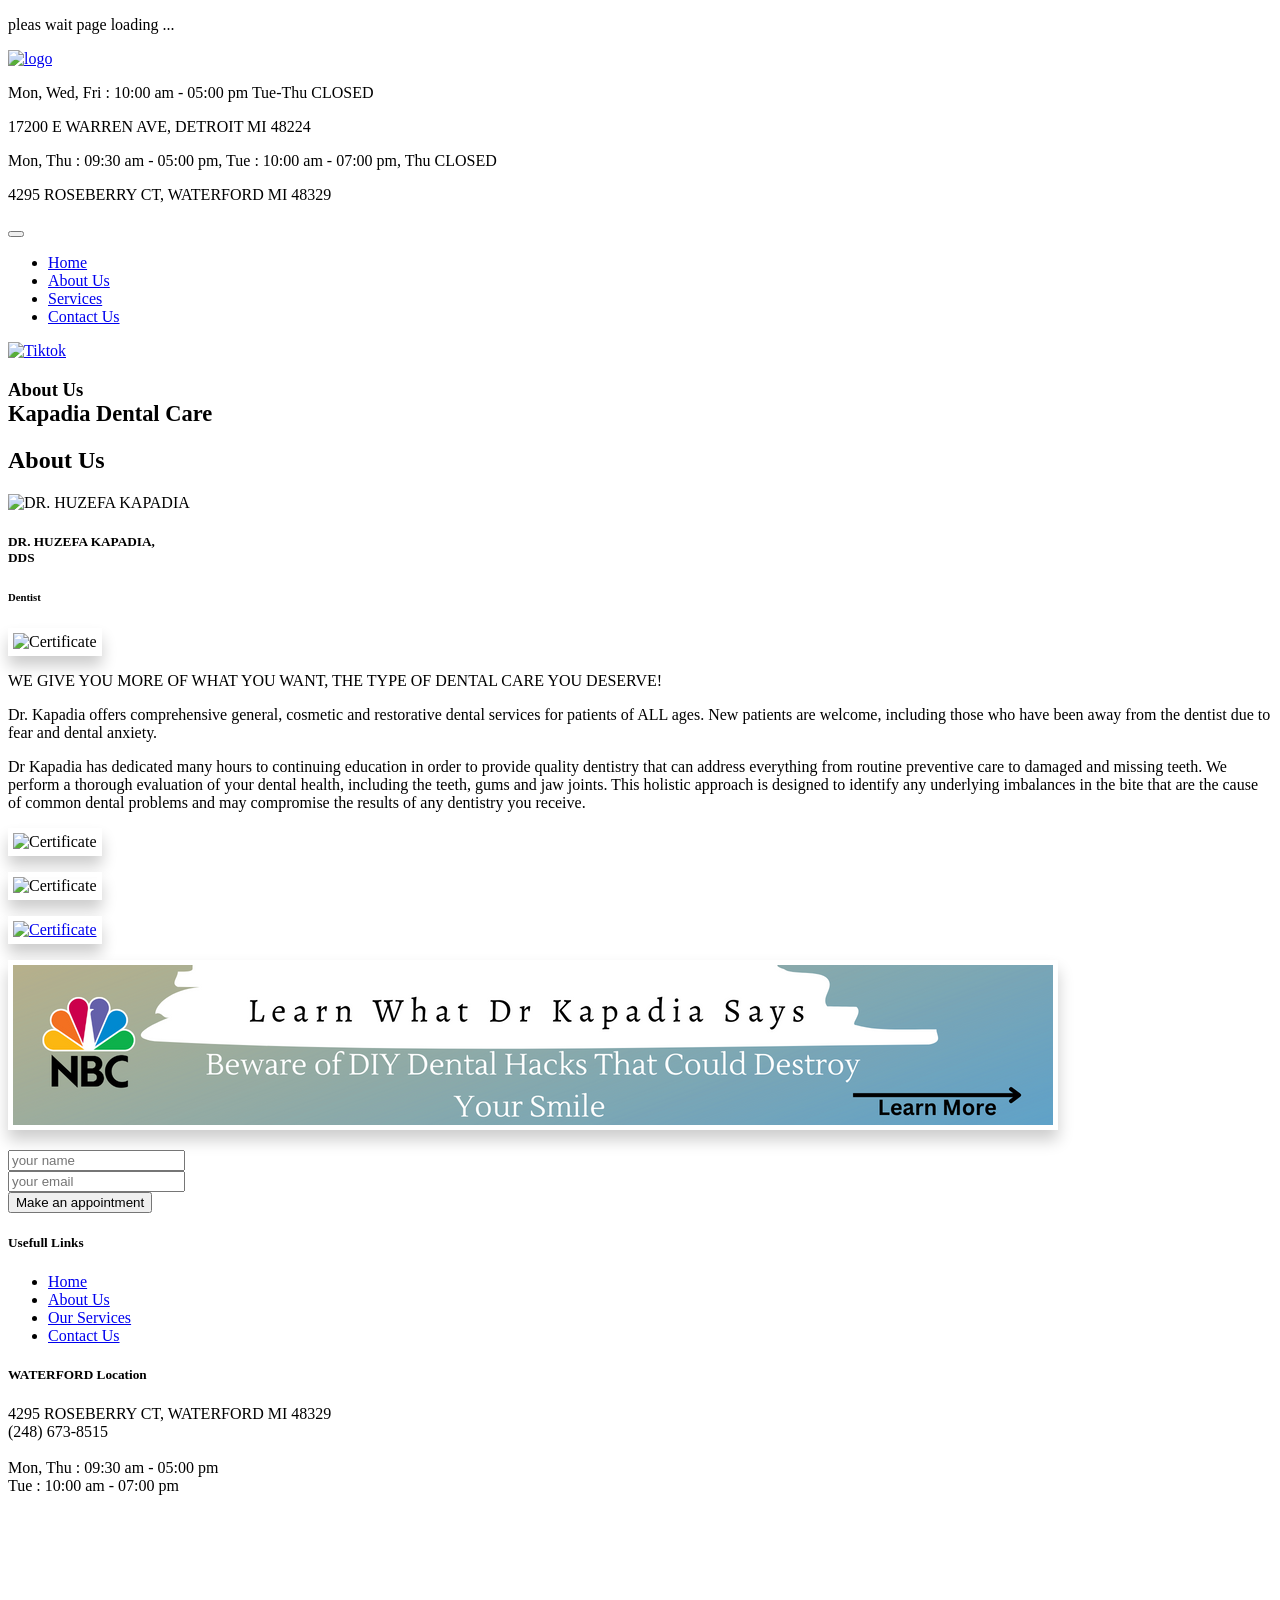
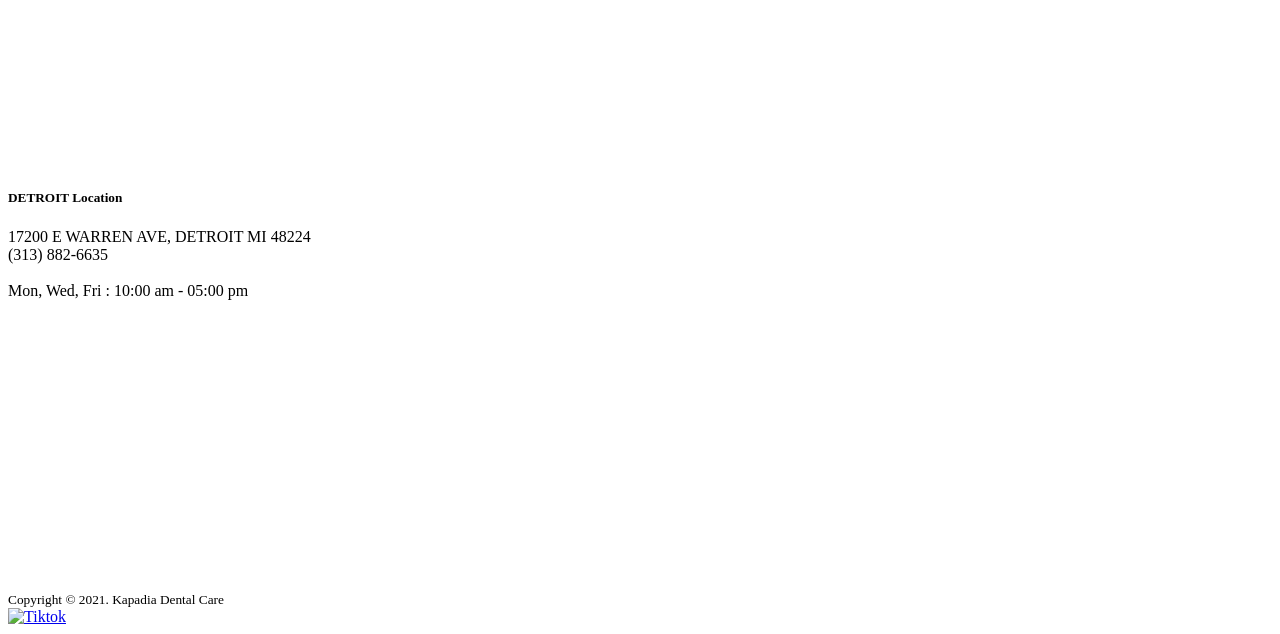
==== about.html @ 890d876e "added DIU logo" ====
﻿<!doctype html>
<html class="no-js " lang="en">
<head>
    <meta charset="UTF-8">
    <meta name="viewport" content="width=device-width, initial-scale=1.0">
    <meta http-equiv="X-UA-Compatible" content="ie=edge">
    <title>Kapadia Dental Care :: About</title>
    <link rel="icon" href="favicon.ico">
    <!-- start linking -->
    <link rel="stylesheet" href="assets/plugins/bootstrap/css/bootstrap.min.css">
    <link rel="stylesheet" href="assets/plugins/aos/aos.min.css">
    <link rel="stylesheet" href="assets/plugins/jvectormap/jquery-jvectormap-2.0.3.min.css"/>
    <link rel="stylesheet" href="assets/css/main.css">
</head>
<body>
<div class="wrapper">
    <!-- start loading -->
    <div id="loading">
        <p>pleas wait page loading ...</p>
    </div>
    <div class="main_header">
		<header id="header">
            <div class="container">
                <div class="head">
                    <div class="row">
                        <div class="col-lg-5 col-sm-5">
                            <div class="left">
                                <a href="index.html" class="navbar-brand"><img src="assets/images/logo.png" alt="logo"></a>
                            </div>
                        </div>
                        <div class="col-lg-7 col-sm-7">
                            <div class="text-right d-none d-md-block">
                                <p class="col-white m-b-0 p-t-5"><i class="zmdi zmdi-time"></i> Mon, Wed, Fri : 10:00 am - 05:00 pm
                                    Tue-Thu CLOSED </p>
                                <p class="col-white m-b-0"><i class="zmdi zmdi-pin"></i> 17200 E WARREN AVE,
DETROIT MI 48224</p>
                            </div>
							<div class="text-right d-none d-md-block">
                                <p class="col-white m-b-0 p-t-5"><i class="zmdi zmdi-time"></i> Mon, Thu : 09:30 am - 05:00 pm, Tue : 10:00 am - 07:00 pm, Thu CLOSED </p>
                                <p class="col-white m-b-0"><i class="zmdi zmdi-pin"></i> 4295 ROSEBERRY CT, WATERFORD MI 48329</p>
                            </div>
                        </div>
                    </div>
                </div>
            </div>
        </header>
        <div id="navbar" data-aos="fade-down">
            <div class="container">
                <nav class="navbar navbar-expand-lg navbar-light bg-light">
                    <button class="navbar-toggler navbar-toggler-right collapsed" type="button" data-toggle="collapse"
                            data-target="#navbarMenu" aria-expanded="false" aria-label="Toggle navigation"><span
                            class="navbar-toggler-icon"></span>
                    </button>
                    <div class="collapse navbar-collapse" id="navbarMenu">
                        <ul class="navbar-nav mr-auto">
                            <li class="nav-item"><a class="nav-link" href="index.html">Home</a></li>
							<li class="nav-item"><a class="nav-link" href="about.html">About Us</a></li>
							<li class="nav-item"><a class="nav-link" href="services.html">Services</a></li>
                            <li class="nav-item"><a class="nav-link" href="contact.html">Contact Us</a></li>
                        </ul>
                    </div>
					<div class="social float-md-right">
						<a href="https://www.facebook.com/Kapadia-Dental-Care-PLC-110330735696568"><i class="zmdi zmdi-facebook m-r-10"></i></a>
						<a href="https://www.instagram.com/dentite313/"><i class="zmdi zmdi-instagram m-r-10"></i></a><a href="https://www.tiktok.com/@dentite?lang=en&is_copy_url=1&is_from_webapp=v1"><img src="assets/images/tiktok-xxl.png" alt="Tiktok" style="width: 15px; vertical-align: baseline;"></a>
					</div>
                </nav>
            </div>
        </div>
    </div>
	
    <!-- start hero -->
    <section id="hero">
        <div class="inner-banner" style="background-image:url(assets/images/banner-about1.jpg)">
            <div class="container">
                <h3 class="title">About Us<br><big>Kapadia <strong>Dental Care</strong></big></h3>
            </div>
        </div>
    </section>

    <!-- Content Area -->
    <section class="main-section">

        <!-- About Us Section -->
        <div class="about-us-section">
            <div class="container">
                <div class="row">
                    <div class="section-title col-12" data-aos="fade-right">
                        <h2><span>About </span>Us</h2>
                    </div>
                </div>
                <div class="row justify-content-between">
                    <div class="col-md-4 col-sm-6">
                        <div class="box-img box-shadow p-3 text-center" data-aos="fade-up">
                            <img src="assets/images/doctorkapadia.jpg" alt="DR. HUZEFA KAPADIA">
                            <h5 class="pt-3">DR. HUZEFA KAPADIA,<br />DDS</h5>
                            <h6>Dentist</h6>
                            <span class="section-line" data-aos="fade-right"></span>
                            <span class="section-line" data-aos="fade-right"></span>
                            <p><img src="assets/images/Devin_Taylor_Visit.jpg" alt="Certificate" style="border: 5px solid #fff; box-shadow: 0px 10px 15px 0px rgba(0,0,0,0.2);"></p>
                        </div>
                    </div>
                    <div class="col-md-7 col-sm-6">
                        <div class="page-text">
                            <div class="section-top" data-aos="fade-up" data-aos-duration="4000">
                                <p>WE GIVE YOU MORE OF WHAT YOU WANT, THE TYPE OF DENTAL CARE YOU DESERVE!</p>
                            </div>
                            <p data-aos="fade-up" data-aos-duration="4000">Dr. Kapadia offers comprehensive general, cosmetic and restorative dental services for patients of ALL ages. New patients are welcome, including those who have been away from the dentist due to fear and dental anxiety.</p>
                            <p data-aos="fade-up" data-aos-duration="4000">Dr Kapadia has dedicated many hours to continuing education in order to provide quality dentistry that can address everything from routine preventive care to damaged and missing teeth. We perform a thorough evaluation of your dental health, including the teeth, gums and jaw joints. This holistic approach is designed to identify any underlying imbalances in the bite that are the cause of common dental problems and may compromise the results of any dentistry you receive.</p>
                            <p><img src="assets/images/Readers-Choice.jpg" alt="Certificate" style="border: 5px solid #fff; box-shadow: 0px 10px 15px 0px rgba(0,0,0,0.2);"></p>
                            <p><img src="assets/images/certificate.jpg" alt="Certificate" style="border: 5px solid #fff; box-shadow: 0px 10px 15px 0px rgba(0,0,0,0.2);"></p>
                        </div>
                    </div>
                </div>
                <p><a href="https://www.inputmag.com/culture/tiktok-dentists-tooth-care-dentistry-rubber-bands-aligners-advice-trends"><img src="assets/images/Meet_the_influencer_dentists.jpg" alt="Certificate" style="border: 5px solid #fff; box-shadow: 0px 10px 15px 0px rgba(0,0,0,0.2);"></a></p>
                <p><a href="https://www.nbcsandiego.com/news/investigations/nbc-7-responds/beware-of-diy-dental-hacks-that-could-destroy-your-smile/3152711/"><img src="assets/images/Logo_jpeg_huzaifa.jpg" alt="Certificate" style="border: 5px solid #fff; box-shadow: 0px 10px 15px 0px rgba(0,0,0,0.2);"></a></p>
            </div>
        </div>
        <!-- About Us Section -->

    </section>

    <!-- start footer -->
    <footer id="footer">
        <div class="container">
            <div class="row">
                <div class="col-lg-12">
                    <div class="form" data-aos="fade-up" data-aos-duration="3000">
                        <form class="contact-form" action="mailto:kapdental@gmail.com" method="post" enctype="text/plain">
                            <div class="row">

                                <div class="col-lg-4 col-md-4">
                                    <div class="form-group m-b-0">
                                        <input type="text" value="" placeholder="your name" class="form-control">
                                    </div>
                                </div>
                                <div class="col-lg-4 col-md-4">
                                    <div class="form-group m-b-0">
                                        <input type="text" value="" placeholder="your email" class="form-control">
                                    </div>
                                </div>
                                <div class="col-lg-4 col-md-4">
                                    <button class="btn btn-primary btn-round btn-block margin-0">Make an appointment</button>
                                </div>

                            </div>
                        </form>
                    </div>
                </div>
            </div>
            <div class="row" data-aos="fade-up">
				<div class="col-lg-2 col-md-6">
                    <div class="fcard links">
                        <h5 class="title">Usefull Links</h5>
                        <div class="row">
                            <div class="col-12">
                                <ul class="list-unstyled">
                                    <li><a href="index.html">Home</a></li>
									<li><a href="about.html">About Us</a></li>
                                    <li><a href="services.html">Our Services</a></li>
                                    <li><a href="contact.html">Contact Us</a></li>
                                </ul>
                            </div>
                        </div>
                    </div>
                </div>
                <div class="col-lg-5 col-md-12">
                    <div class="fcard links text-center">
                        <h5 class="title">WATERFORD Location</h5>
						<i class="zmdi zmdi-pin"></i> 4295 ROSEBERRY CT, WATERFORD MI 48329<br/>
						<i class="zmdi zmdi-phone"></i> (248) 673-8515<br/>
						<i class="zmdi zmdi-time"></i><br/>
						Mon, Thu : 09:30 am - 05:00 pm<br/>
						Tue : 10:00 am - 07:00 pm<br/><br/>						
                        <iframe src="https://www.google.com/maps/embed?pb=!1m18!1m12!1m3!1d2932.961265469211!2d-83.37537618465353!3d42.683362822615614!2m3!1f0!2f0!3f0!3m2!1i1024!2i768!4f13.1!3m3!1m2!1s0x882496318a66b269%3A0xff03553a5c8abf6a!2sKapadia%20Dental%20Care%20PLC!5e0!3m2!1sen!2sus!4v1626225879753!5m2!1sen!2sus" width="100%" height="250" style="border:0;" allowfullscreen="" loading="lazy"></iframe>					</div>
                </div>                
                <div class="col-lg-5 col-md-6">
                    <div class="fcard links text-center">
                        <h5 class="title">DETROIT Location</h5>
                        <i class="zmdi zmdi-pin"></i> 17200 E WARREN AVE, DETROIT MI 48224<br />
                        <i class="zmdi zmdi-phone"></i> (313) 882-6635<br />
                        <i class="zmdi zmdi-time"></i><br />
                        Mon, Wed, Fri : 10:00 am - 05:00 pm<br /><br />
                        <br />
                        <iframe src="https://www.google.com/maps/embed?pb=!1m14!1m8!1m3!1d23567.939896380864!2d-82.927614!3d42.406605!3m2!1i1024!2i768!4f13.1!3m3!1m2!1s0x8824d5e753643ddd%3A0xec7241596fb1062f!2sDetroit%20Sterling%20Dental!5e0!3m2!1sen!2sin!4v1624787523803!5m2!1sen!2sin" width="100%" height="250" style="border:0;" allowfullscreen="" loading="lazy"></iframe>
                    </div>
                </div>
            </div>
        </div>
        <div class="copyright">
            <div class="container">
                <div class="row">
                    <div class="col-lg-6 col-md-6">
                        <small>Copyright &copy; 2021. Kapadia Dental Care</small>
                    </div>
                    <div class="col-lg-2 col-md-2">
                        <div class="up"><a href="#header"><i class="zmdi zmdi-caret-up-circle"></i></a></div>
                    </div>
                    <div class="col-lg-4 col-md-4">
                        <div class="social float-md-right">
							<a href="https://www.facebook.com/Kapadia-Dental-Care-PLC-110330735696568"><i class="zmdi zmdi-facebook m-r-10"></i></a>
							<a href="https://www.instagram.com/dentite313/"><i class="zmdi zmdi-instagram m-r-10"></i></a><a href="https://www.tiktok.com/@dentite?lang=en&is_copy_url=1&is_from_webapp=v1"><img src="assets/images/tiktok-xxl.png" alt="Tiktok" style="width: 15px; vertical-align: baseline;"></a>
						</div>
                    </div>
                </div>
            </div>
        </div>
    </footer>
</div>
<!-- start screpting -->
<script src="assets/bundles/libscripts.bundle.js"></script>
<script src="assets/bundles/jvectormap.bundle.js"></script> <!-- JVectorMap Plugin Js -->
<script src="assets/js/app.js"></script><!-- my js -->
<script src="assets/js/countto.js"></script>
<script src="assets/js/jvectormap.js"></script>
<!-- Global site tag (gtag.js) - Google Analytics -->
<script async src="https://www.googletagmanager.com/gtag/js?id=UA-39578540-2"></script>
<script>
  window.dataLayer = window.dataLayer || [];
  function gtag(){dataLayer.push(arguments);}
  gtag('js', new Date());

  gtag('config', 'UA-39578540-2');
</script>
</body>
</html>
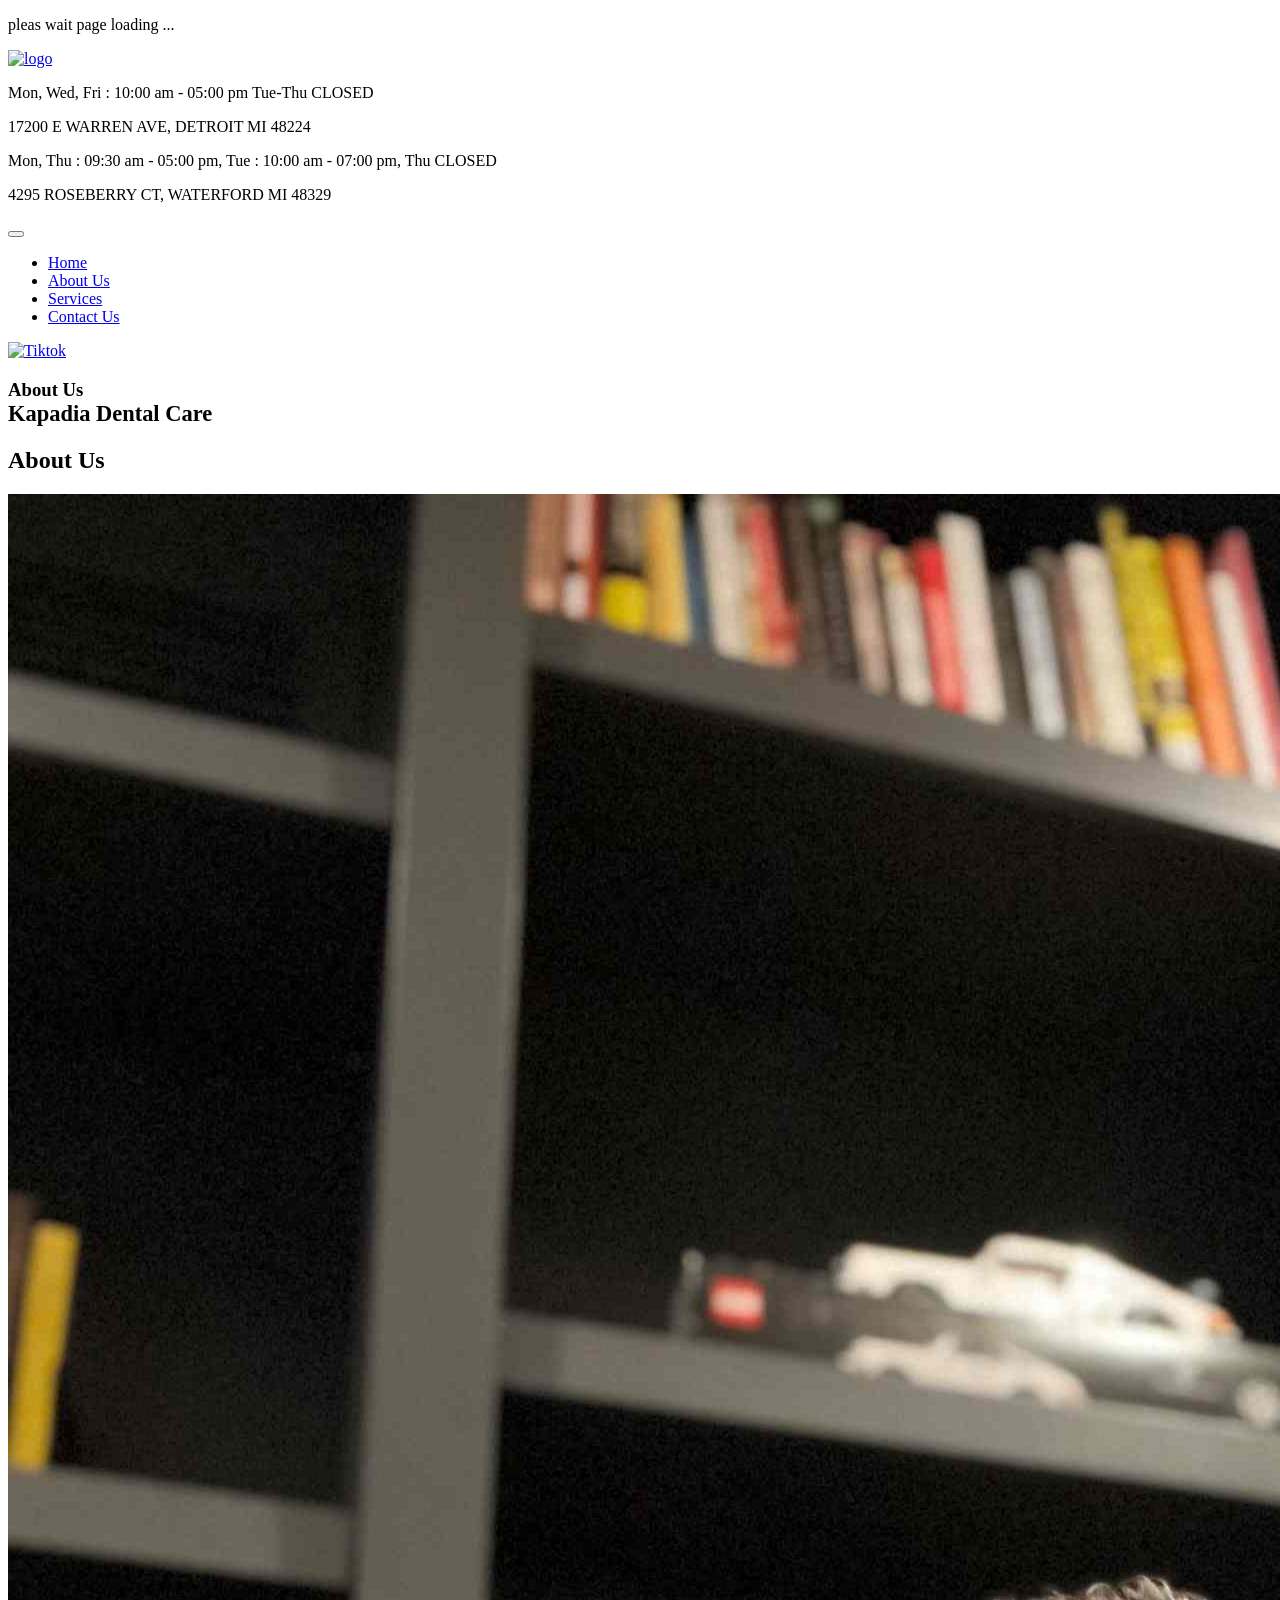
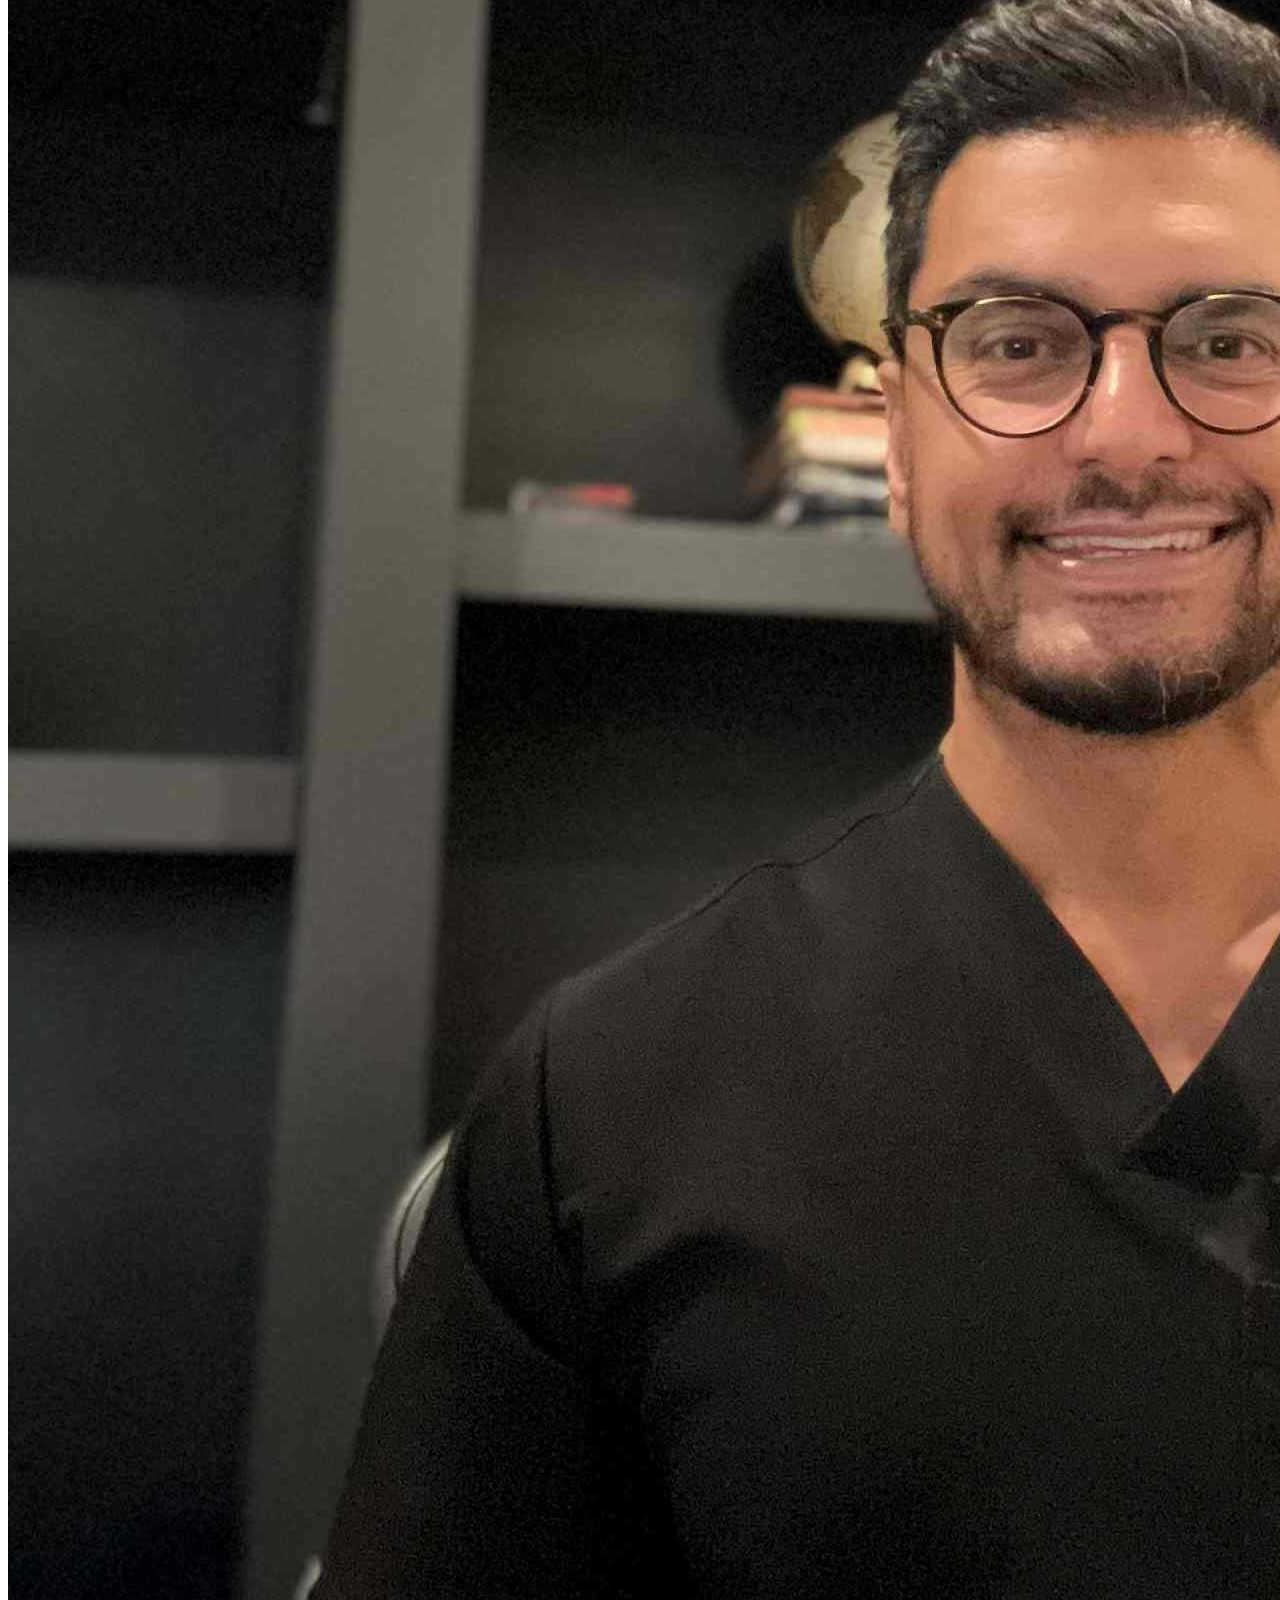
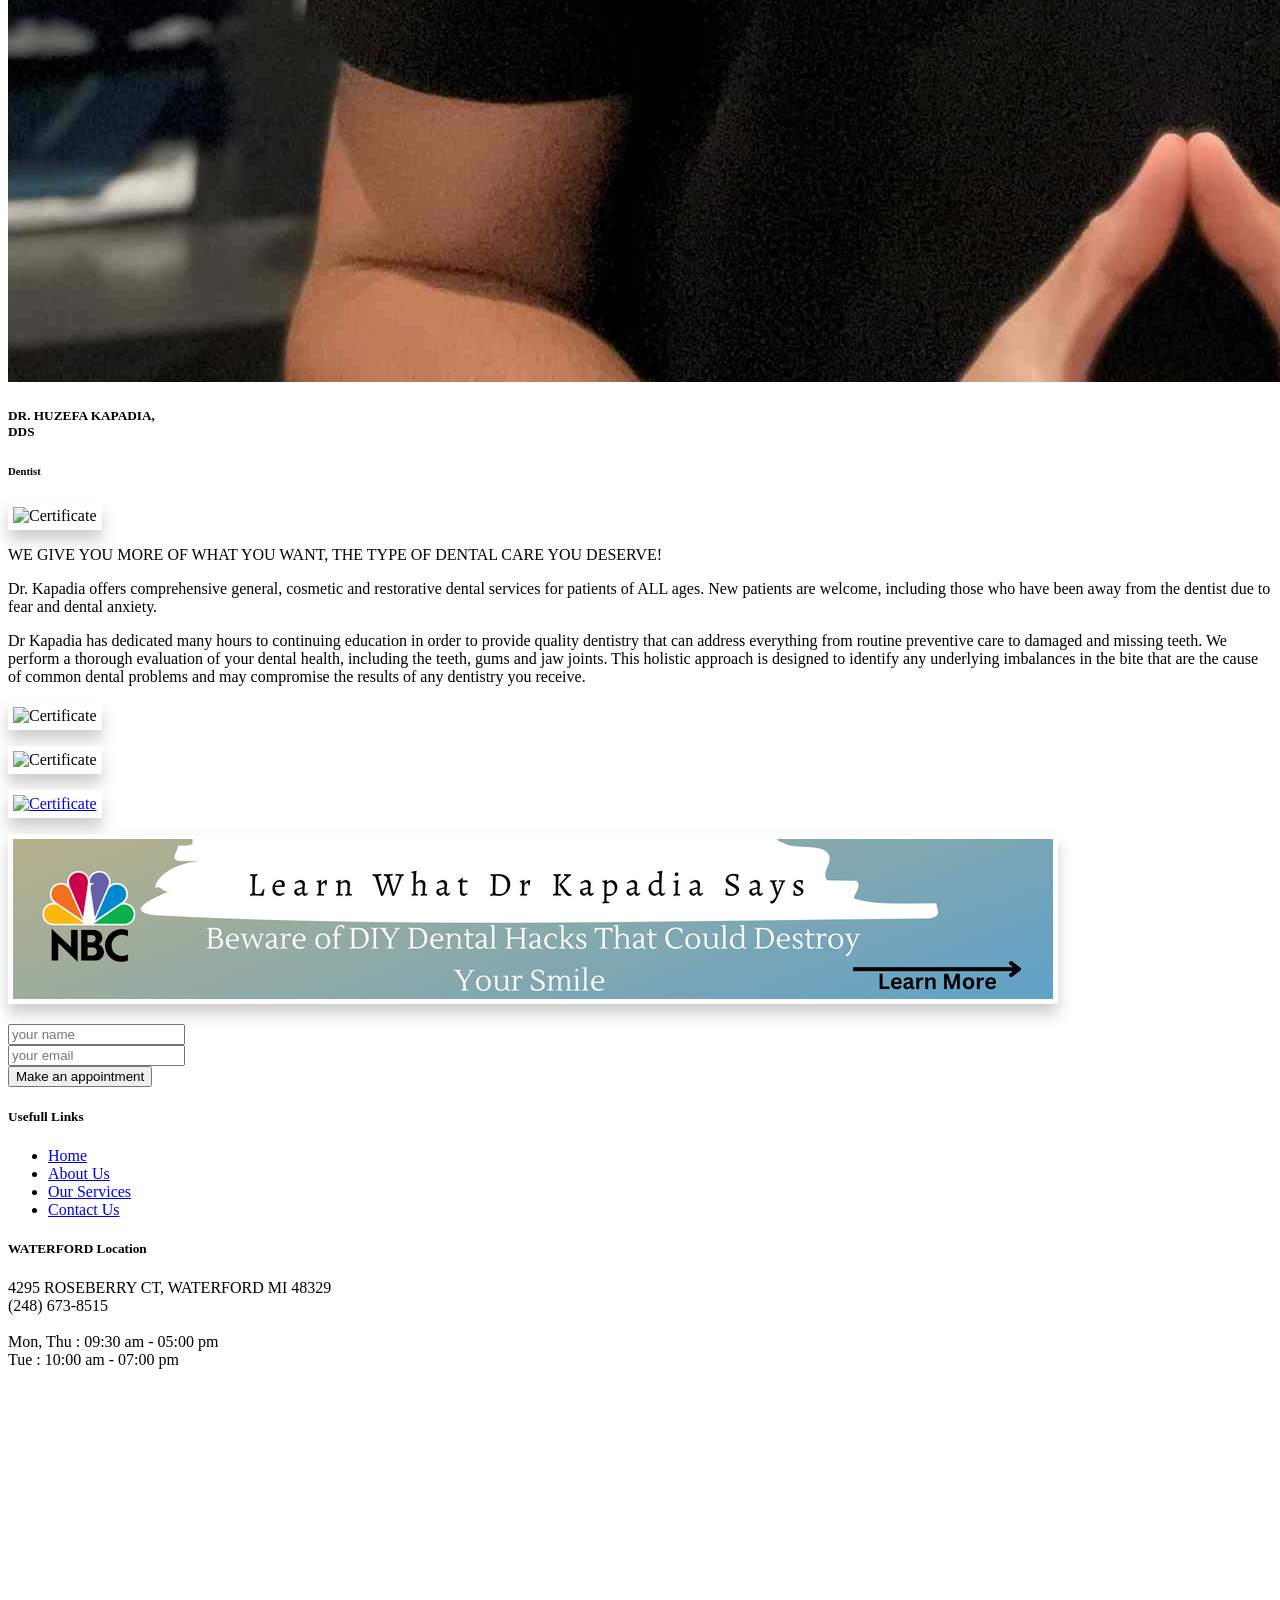
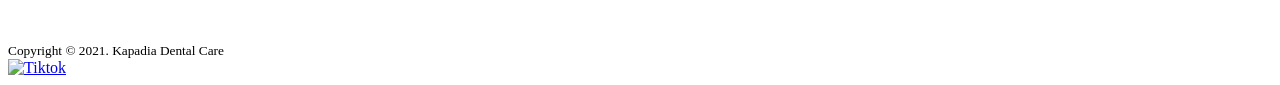
==== commit efab1ba5: "Remove Detroit location section from about.html" ====
--- a/about.html
+++ b/about.html
@@ -173,17 +173,6 @@
 						Tue : 10:00 am - 07:00 pm<br/><br/>						
                         <iframe src="https://www.google.com/maps/embed?pb=!1m18!1m12!1m3!1d2932.961265469211!2d-83.37537618465353!3d42.683362822615614!2m3!1f0!2f0!3f0!3m2!1i1024!2i768!4f13.1!3m3!1m2!1s0x882496318a66b269%3A0xff03553a5c8abf6a!2sKapadia%20Dental%20Care%20PLC!5e0!3m2!1sen!2sus!4v1626225879753!5m2!1sen!2sus" width="100%" height="250" style="border:0;" allowfullscreen="" loading="lazy"></iframe>					</div>
                 </div>                
-                <div class="col-lg-5 col-md-6">
-                    <div class="fcard links text-center">
-                        <h5 class="title">DETROIT Location</h5>
-                        <i class="zmdi zmdi-pin"></i> 17200 E WARREN AVE, DETROIT MI 48224<br />
-                        <i class="zmdi zmdi-phone"></i> (313) 882-6635<br />
-                        <i class="zmdi zmdi-time"></i><br />
-                        Mon, Wed, Fri : 10:00 am - 05:00 pm<br /><br />
-                        <br />
-                        <iframe src="https://www.google.com/maps/embed?pb=!1m14!1m8!1m3!1d23567.939896380864!2d-82.927614!3d42.406605!3m2!1i1024!2i768!4f13.1!3m3!1m2!1s0x8824d5e753643ddd%3A0xec7241596fb1062f!2sDetroit%20Sterling%20Dental!5e0!3m2!1sen!2sin!4v1624787523803!5m2!1sen!2sin" width="100%" height="250" style="border:0;" allowfullscreen="" loading="lazy"></iframe>
-                    </div>
-                </div>
             </div>
         </div>
         <div class="copyright">
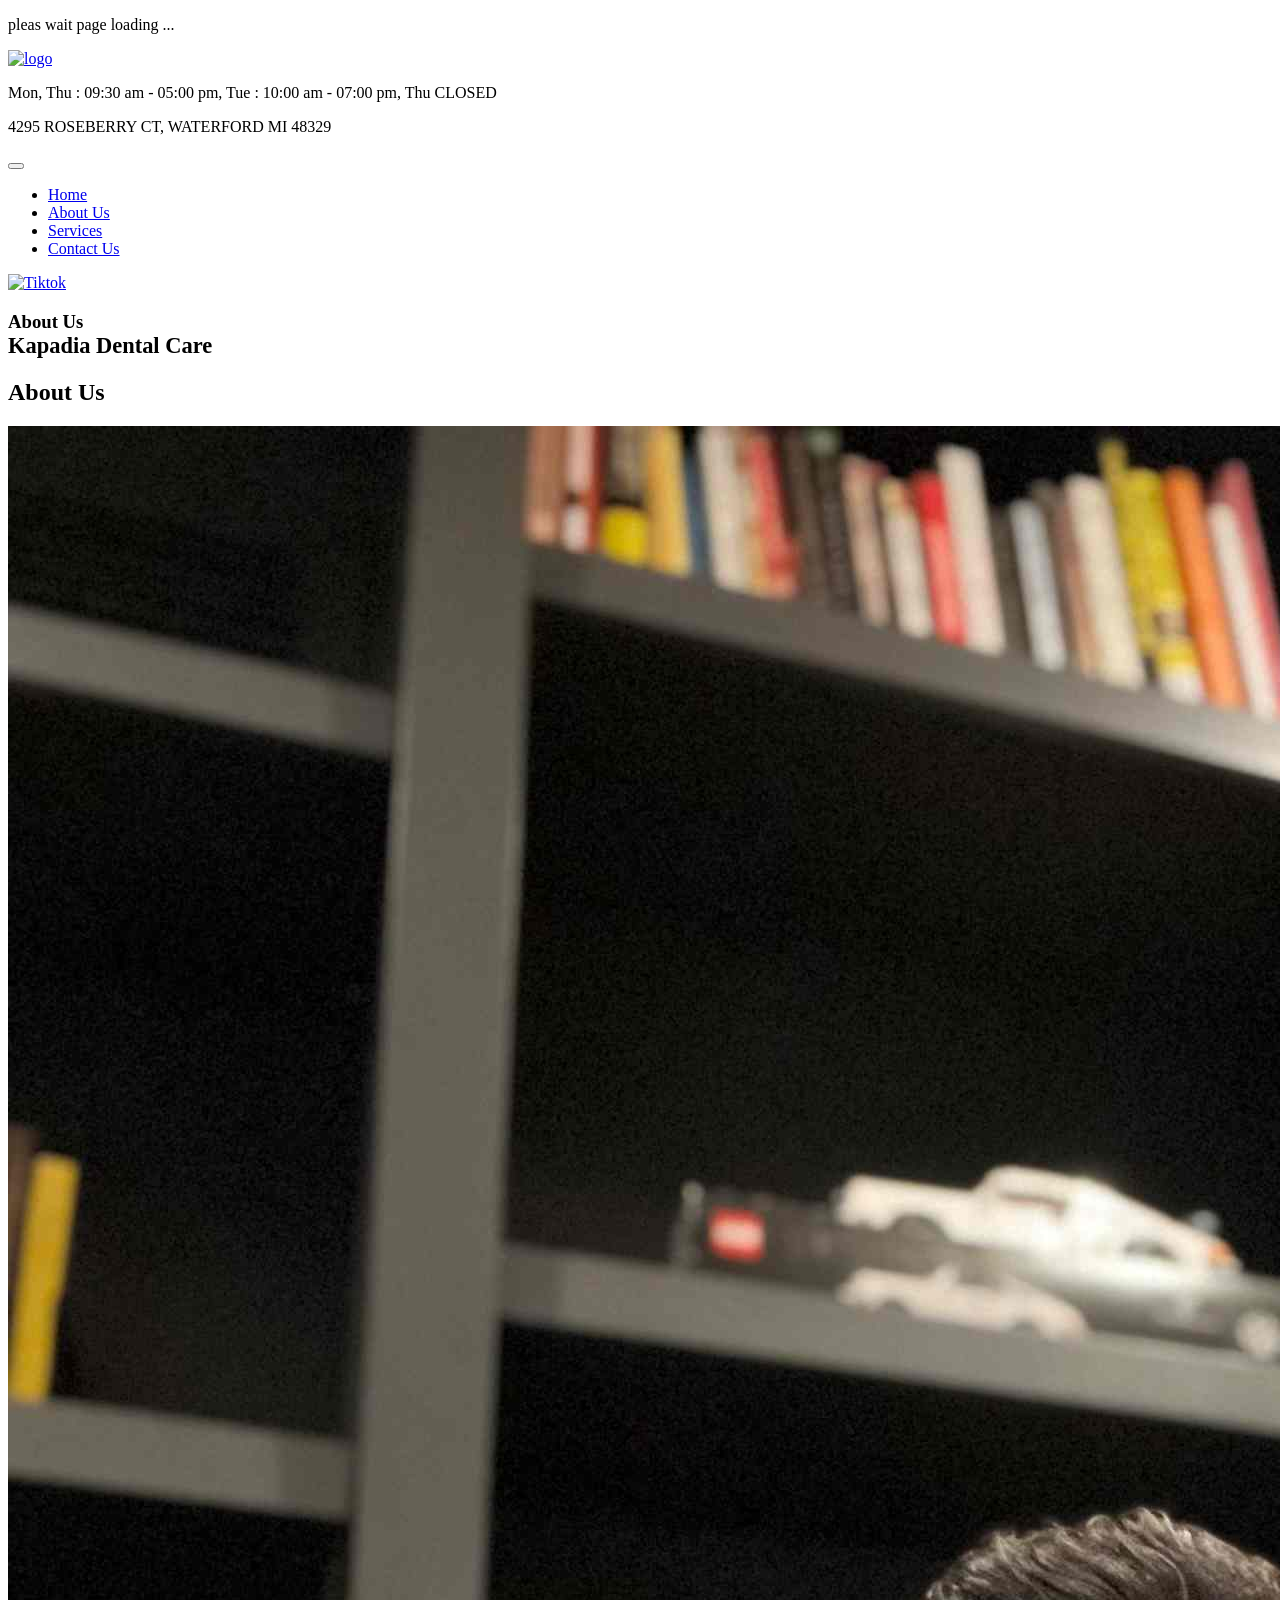
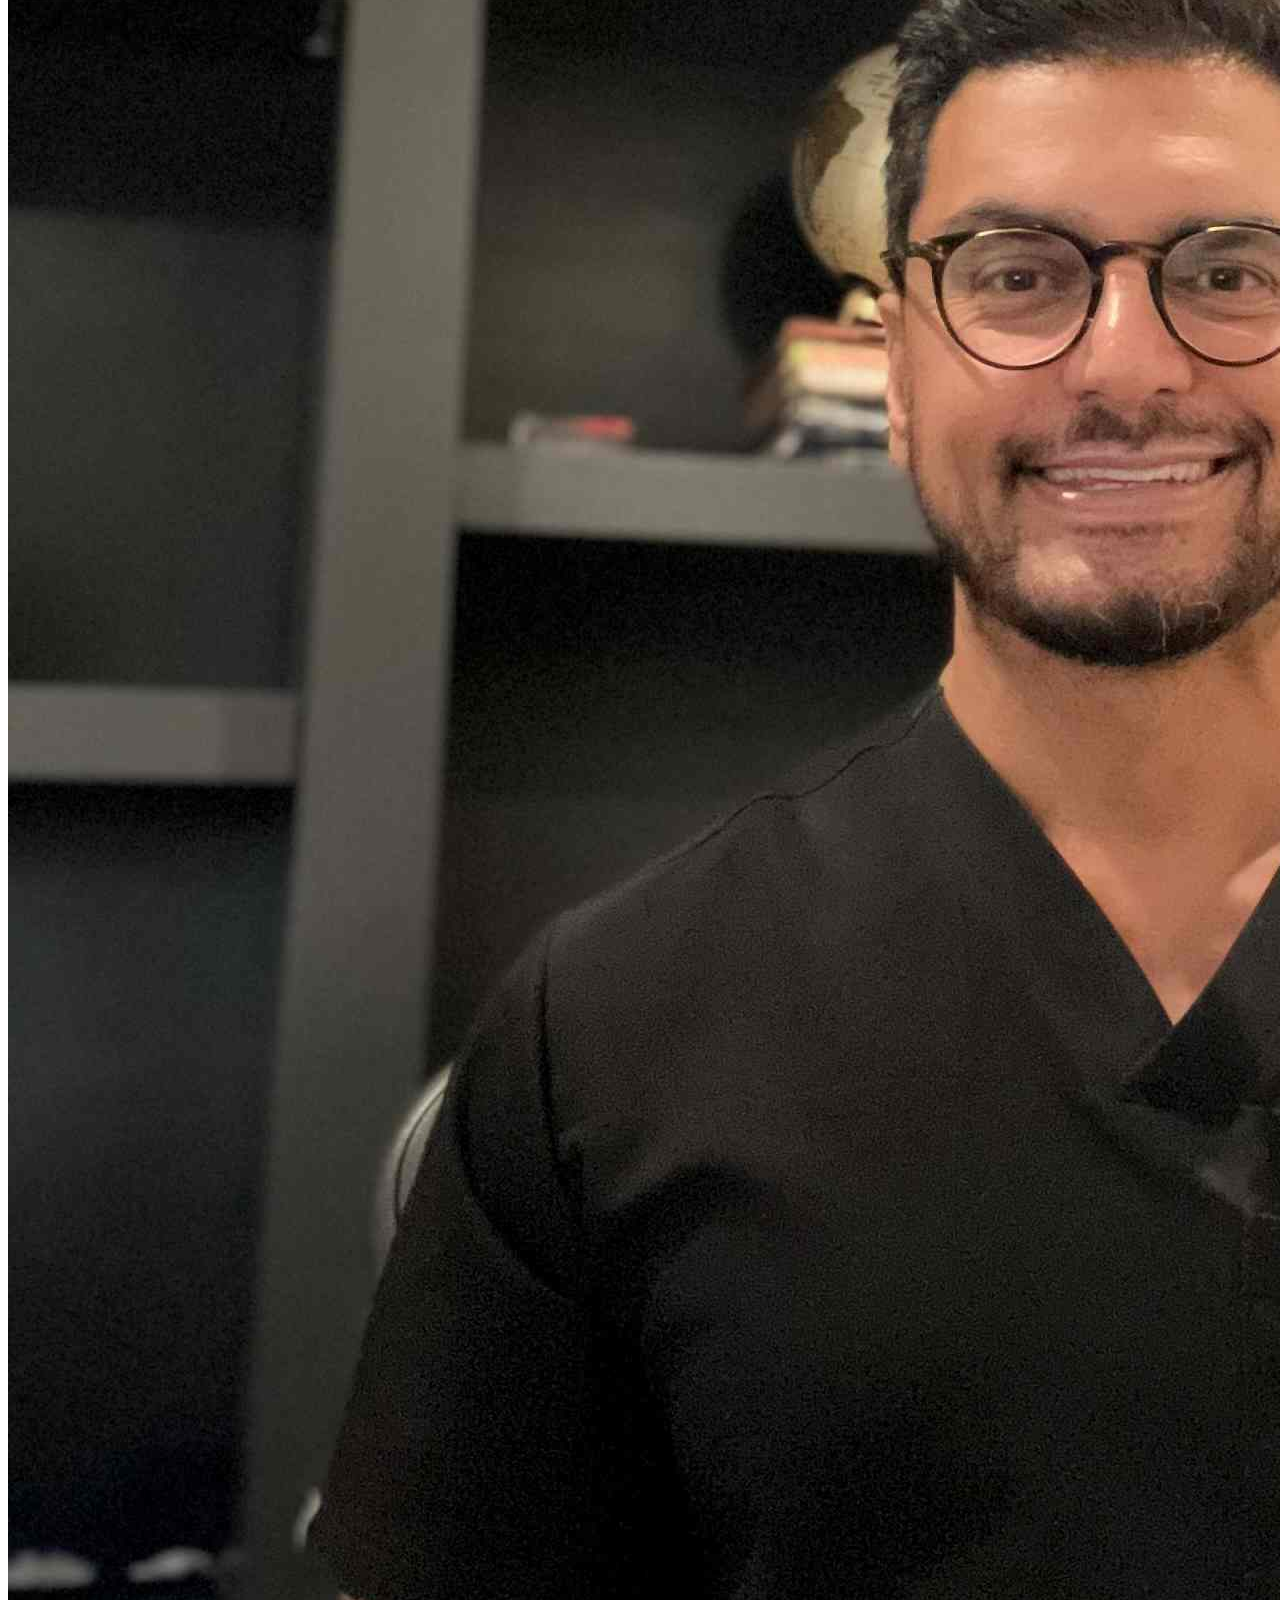
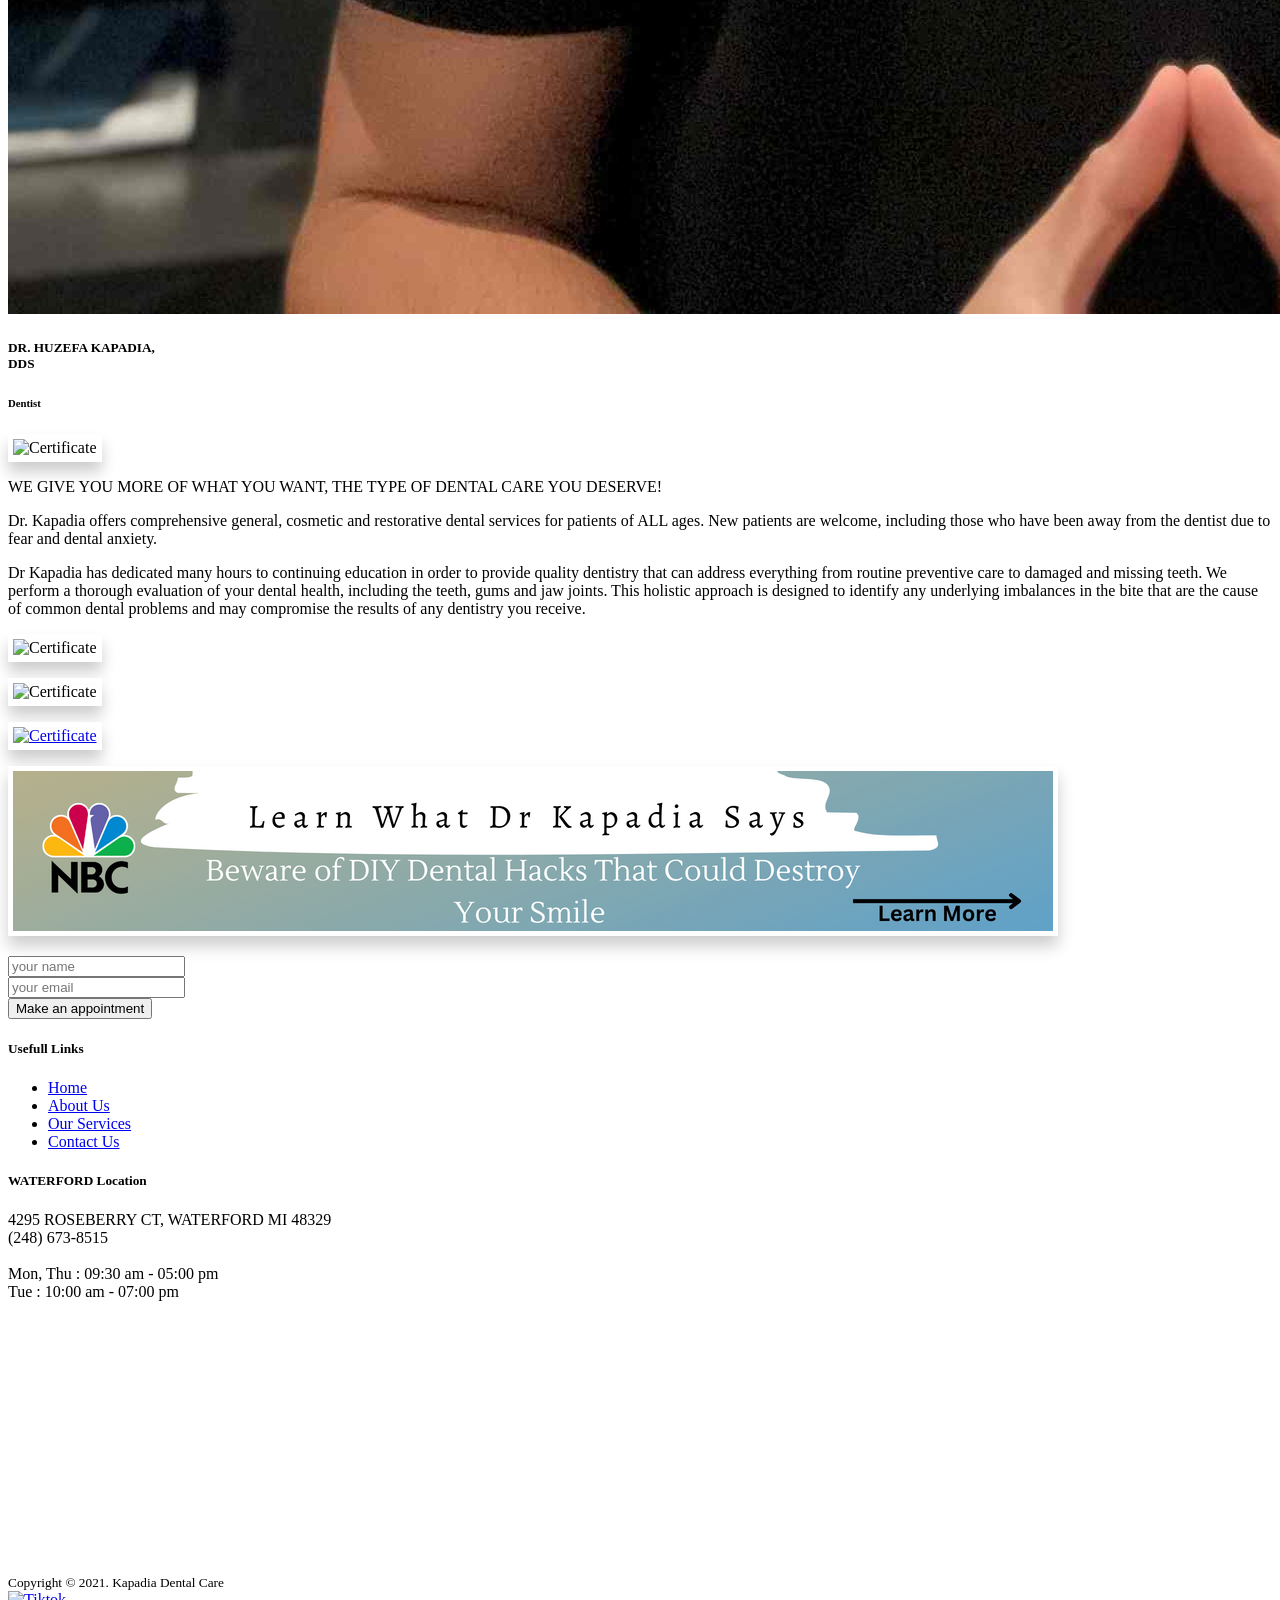
==== commit 4b82c371: "Update business hours and address in about.html" ====
--- a/about.html
+++ b/about.html
@@ -29,12 +29,6 @@
                             </div>
                         </div>
                         <div class="col-lg-7 col-sm-7">
-                            <div class="text-right d-none d-md-block">
-                                <p class="col-white m-b-0 p-t-5"><i class="zmdi zmdi-time"></i> Mon, Wed, Fri : 10:00 am - 05:00 pm
-                                    Tue-Thu CLOSED </p>
-                                <p class="col-white m-b-0"><i class="zmdi zmdi-pin"></i> 17200 E WARREN AVE,
-DETROIT MI 48224</p>
-                            </div>
 							<div class="text-right d-none d-md-block">
                                 <p class="col-white m-b-0 p-t-5"><i class="zmdi zmdi-time"></i> Mon, Thu : 09:30 am - 05:00 pm, Tue : 10:00 am - 07:00 pm, Thu CLOSED </p>
                                 <p class="col-white m-b-0"><i class="zmdi zmdi-pin"></i> 4295 ROSEBERRY CT, WATERFORD MI 48329</p>
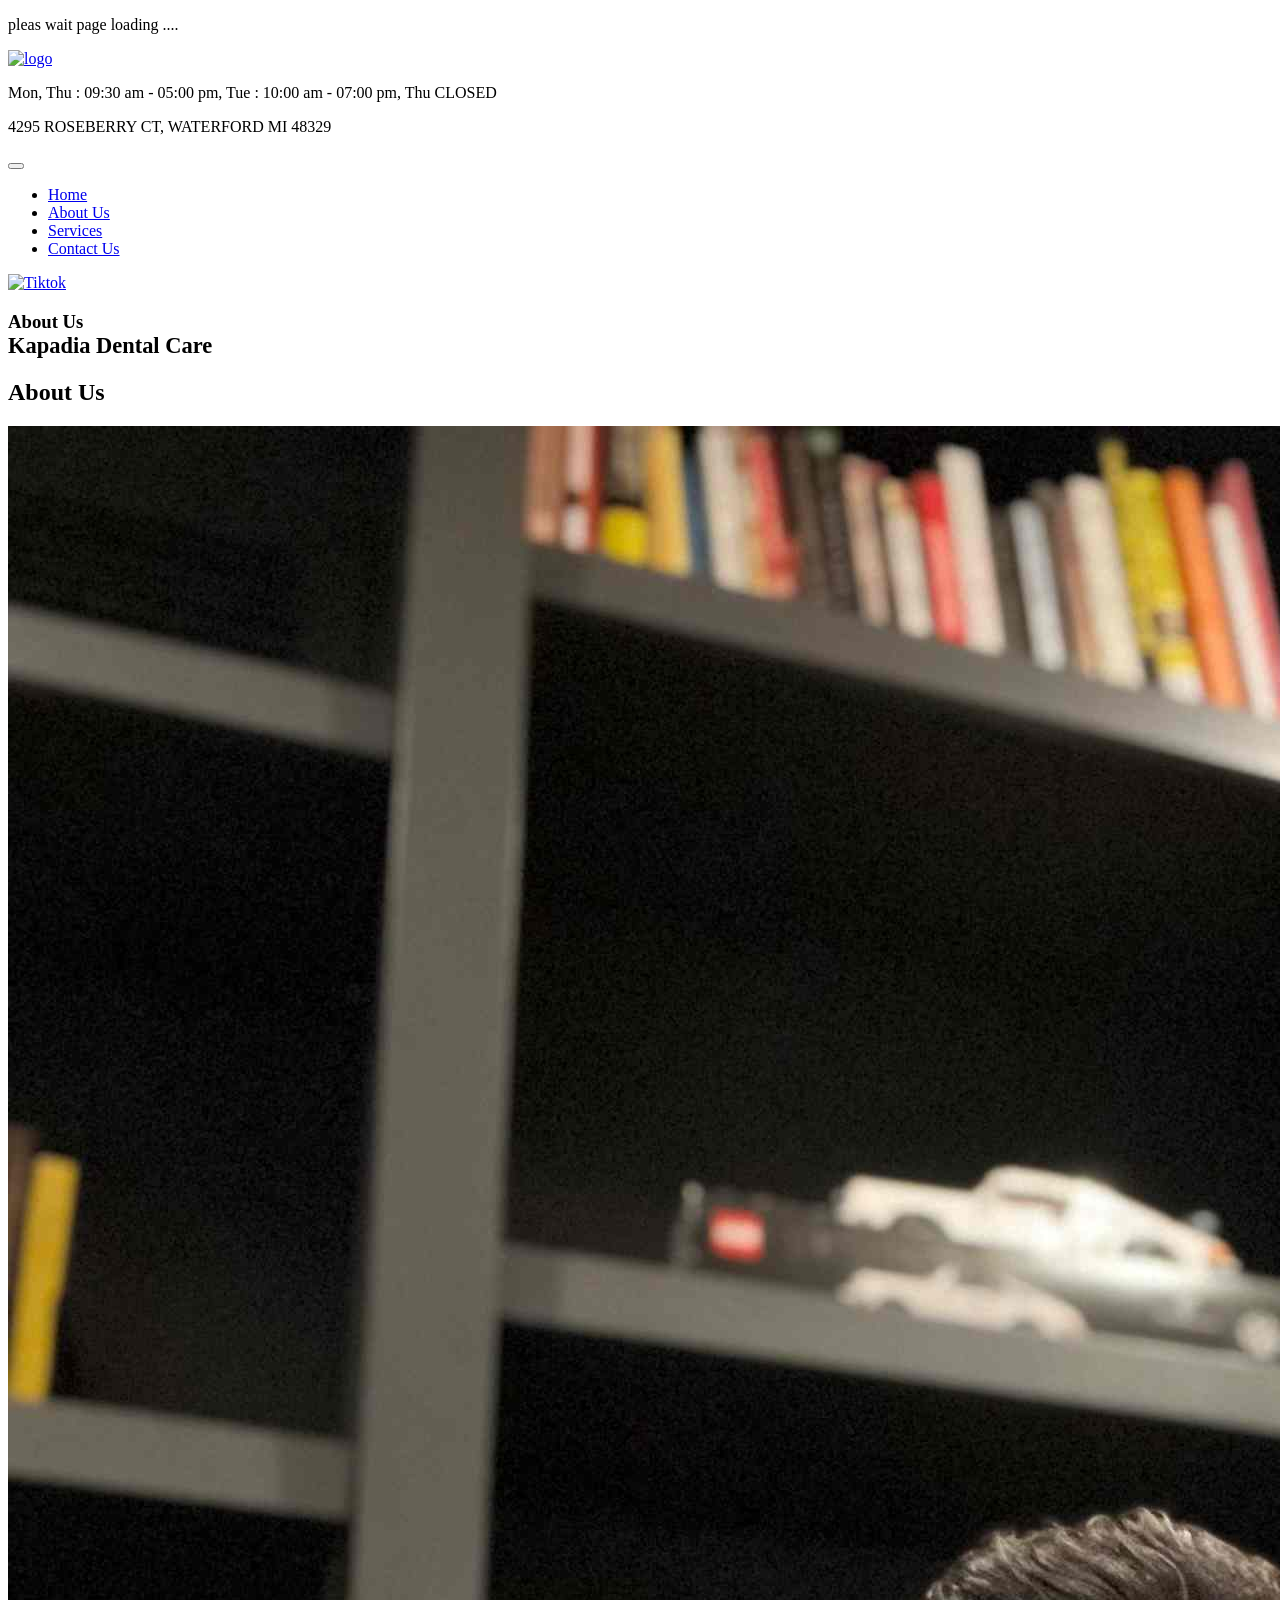
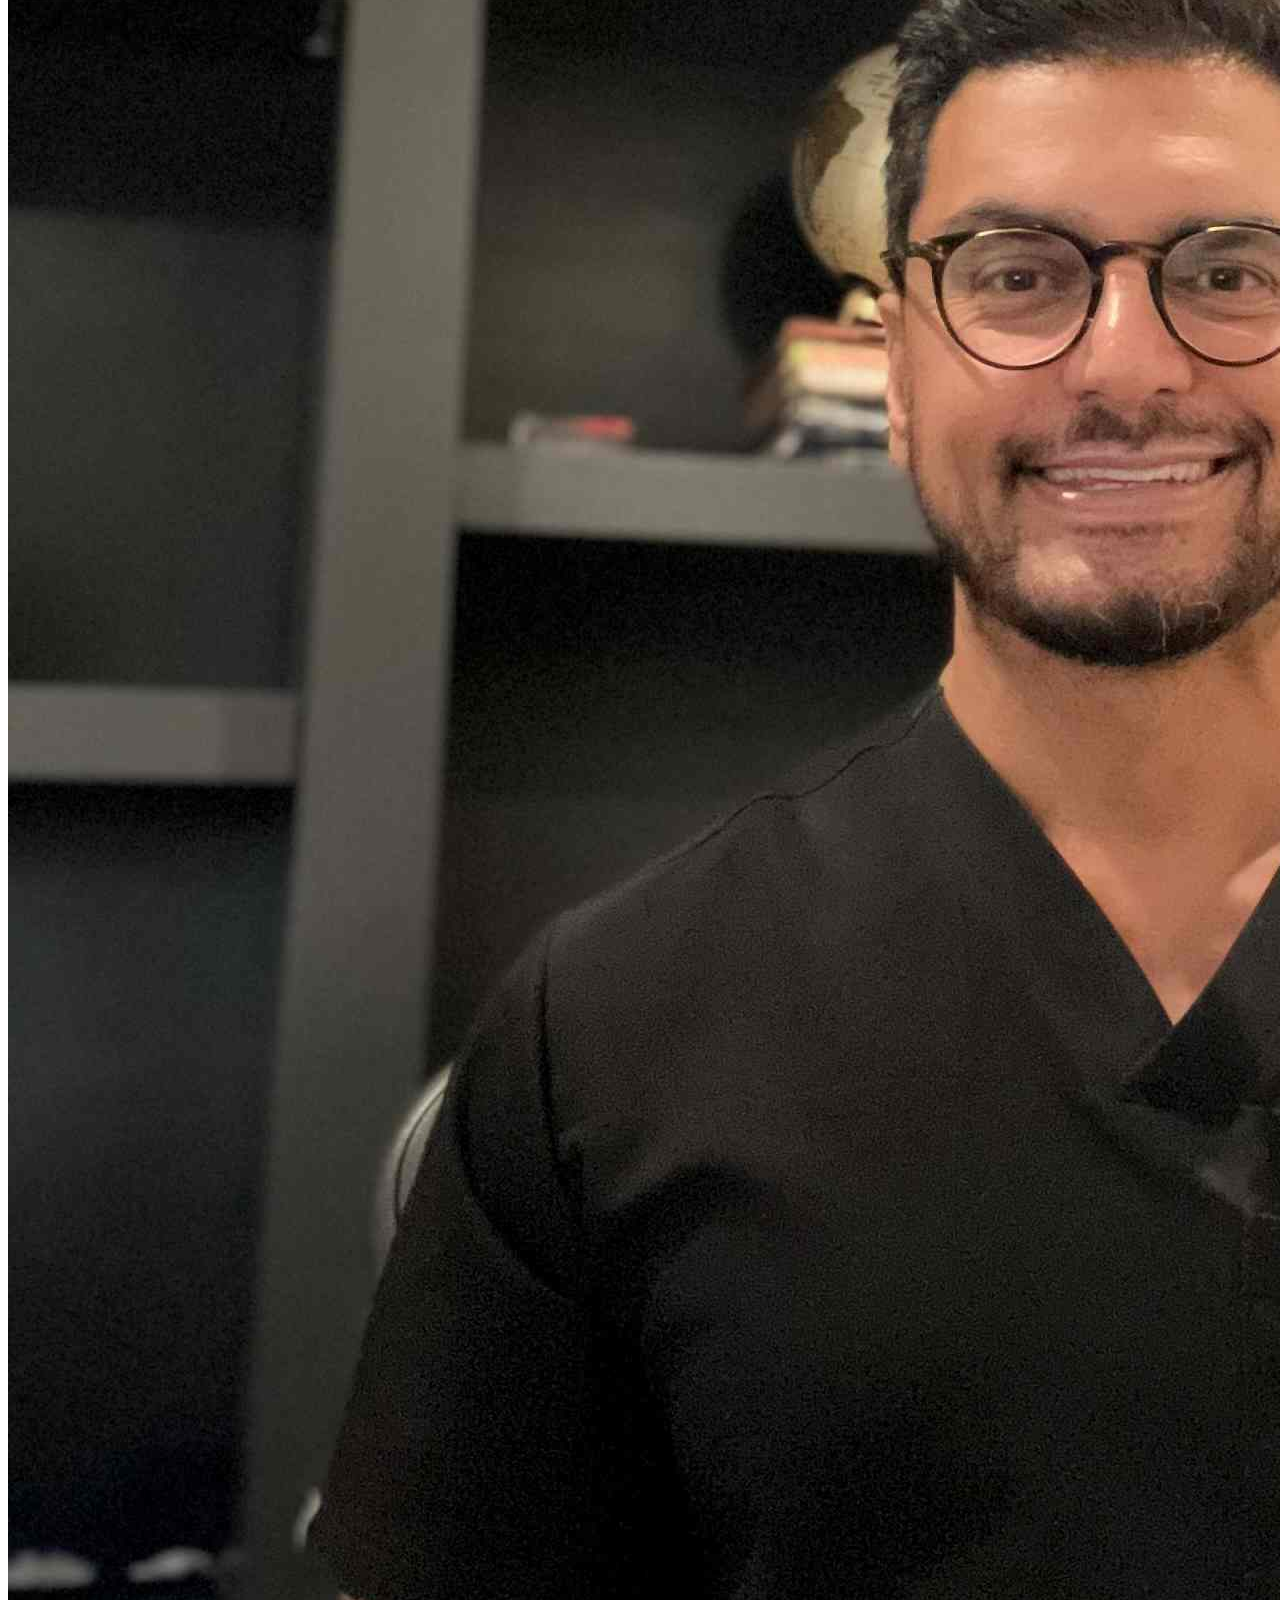
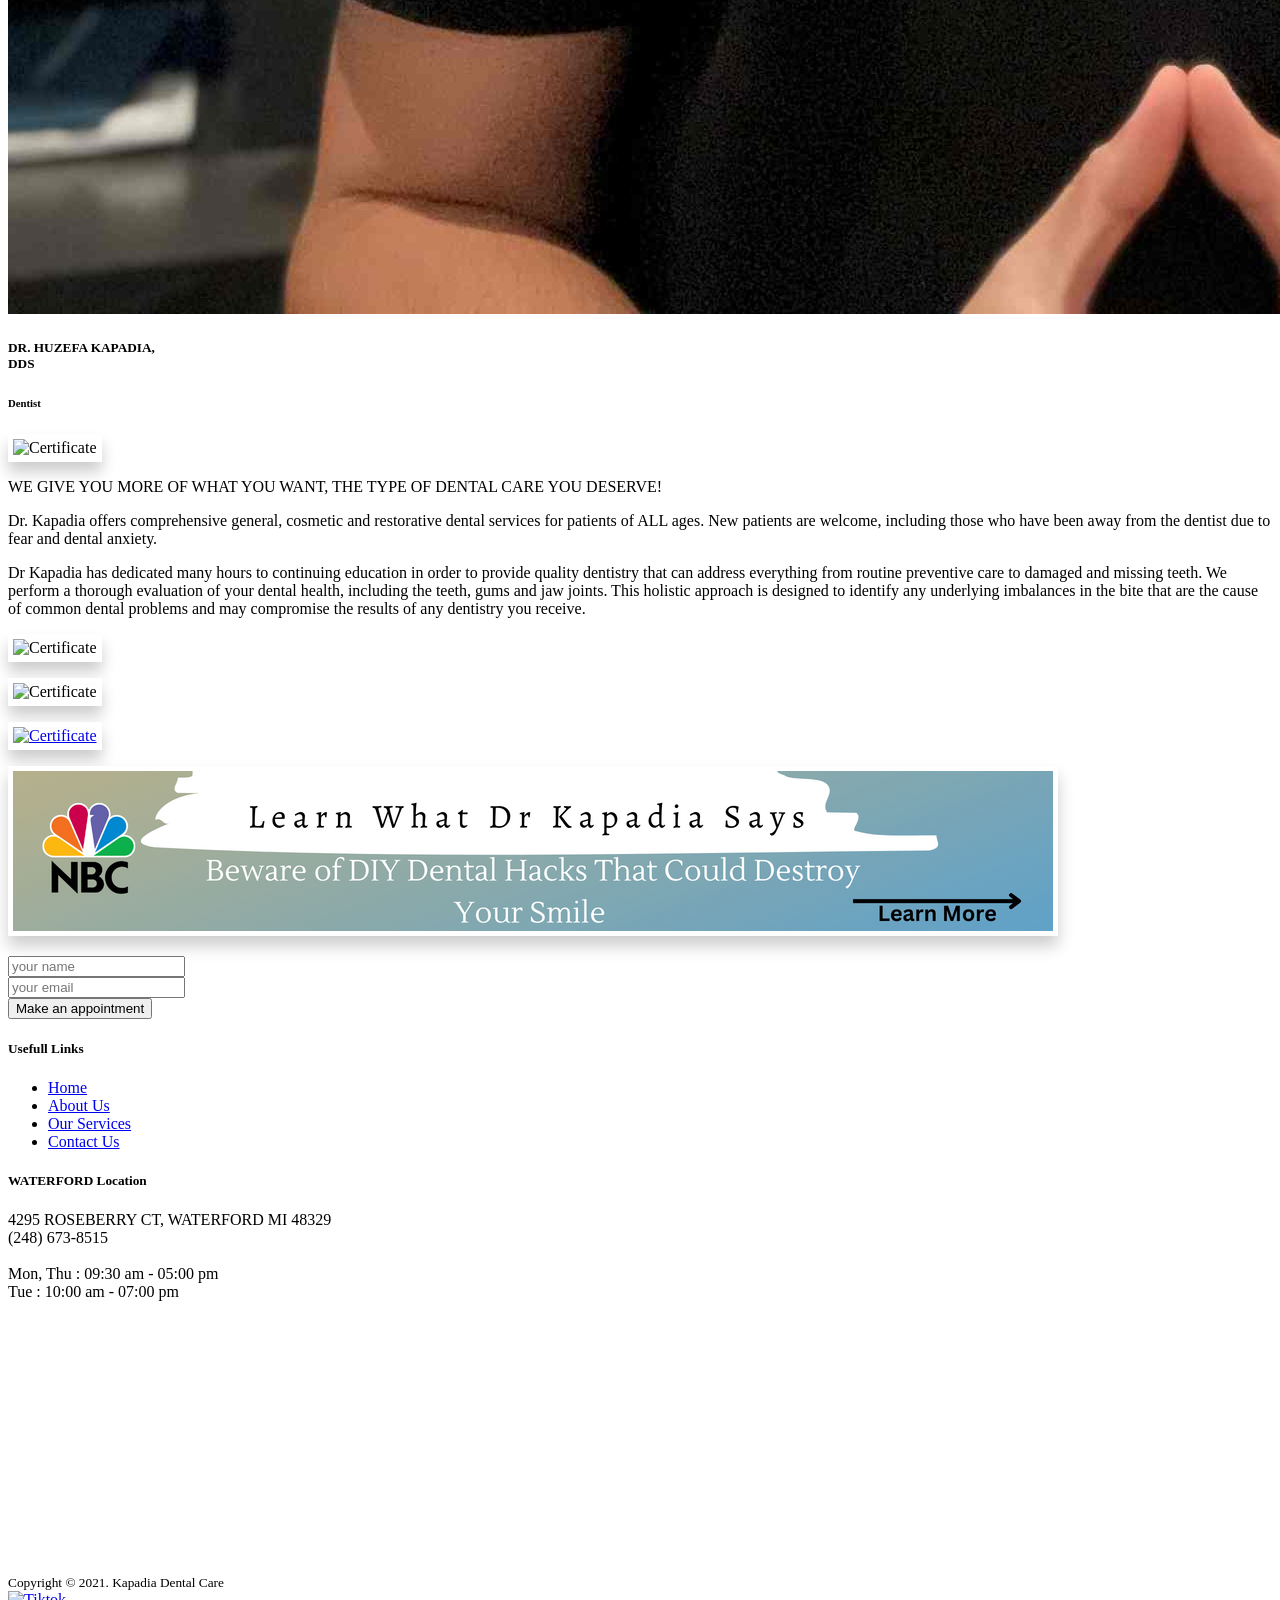
==== commit db0e194f: "Fix typo in loading message" ====
--- a/about.html
+++ b/about.html
@@ -16,7 +16,7 @@
 <div class="wrapper">
     <!-- start loading -->
     <div id="loading">
-        <p>pleas wait page loading ...</p>
+        <p>pleas wait page loading ....</p>
     </div>
     <div class="main_header">
 		<header id="header">
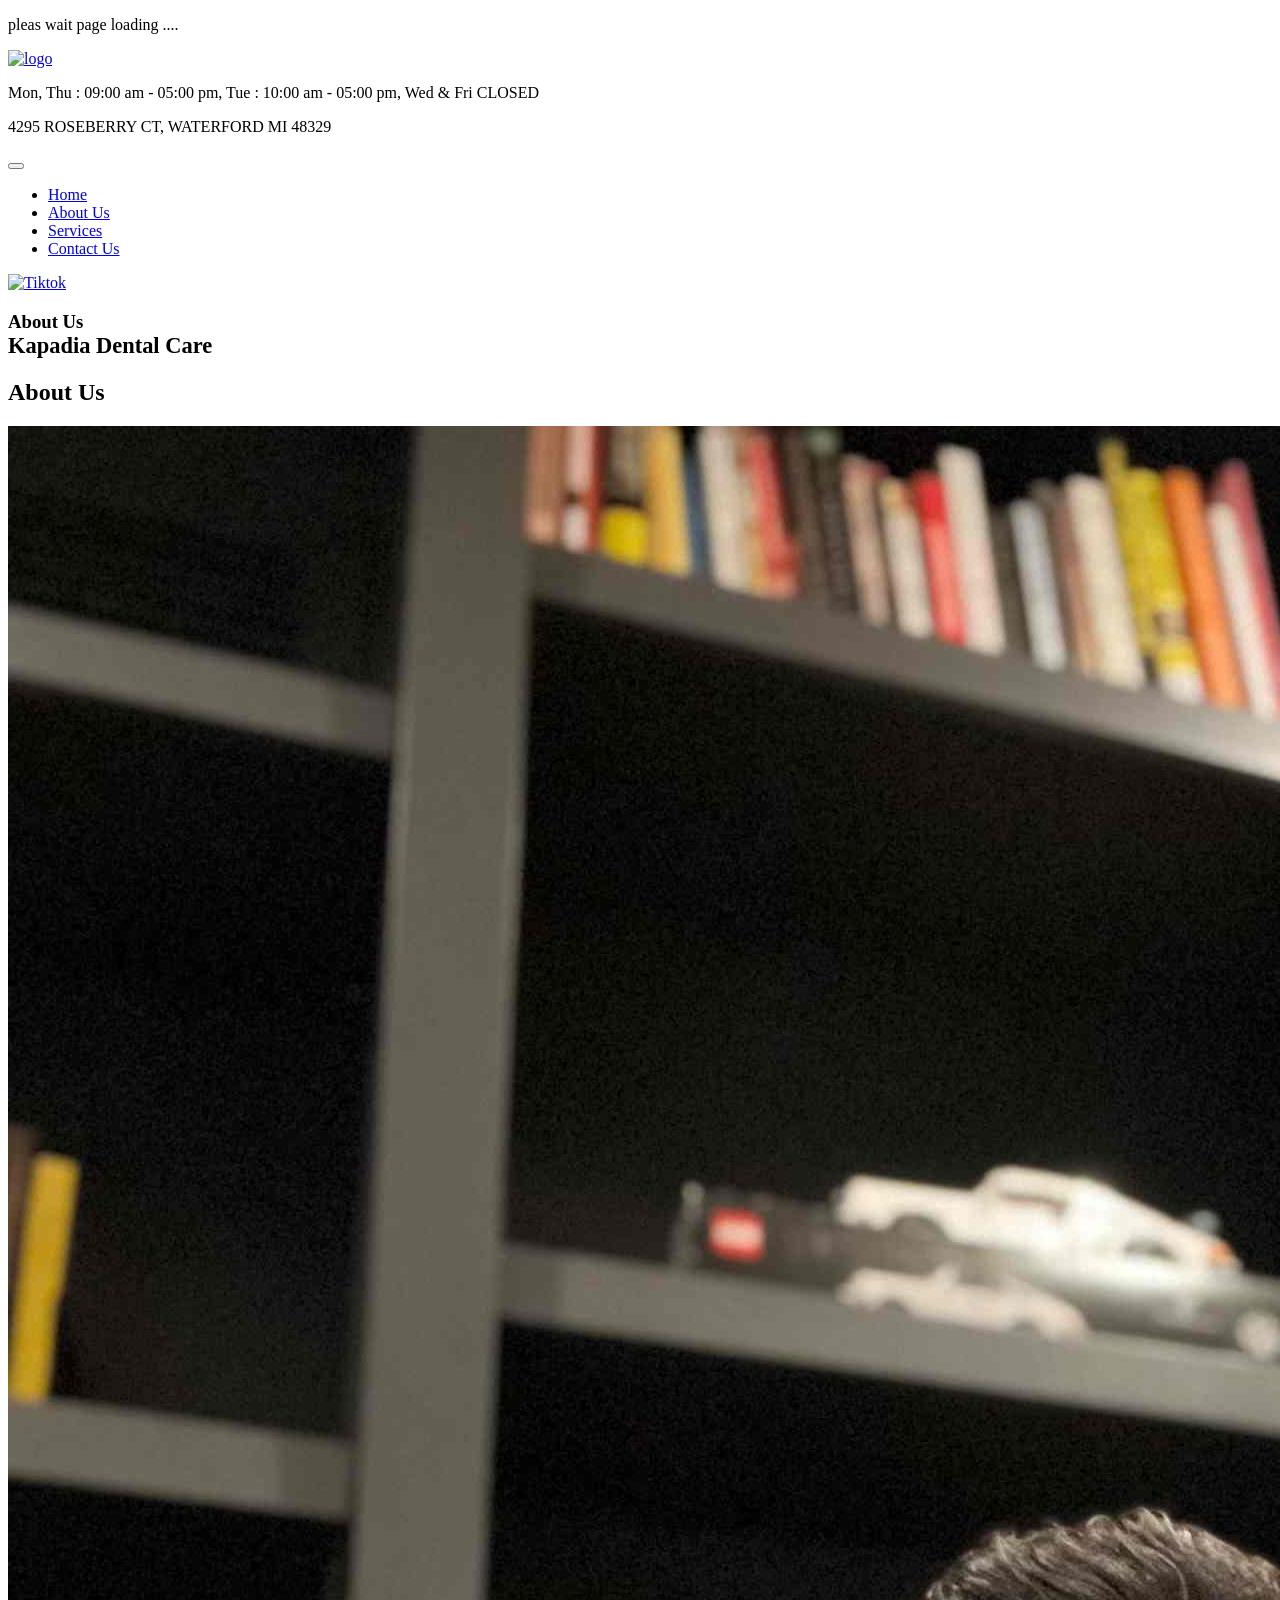
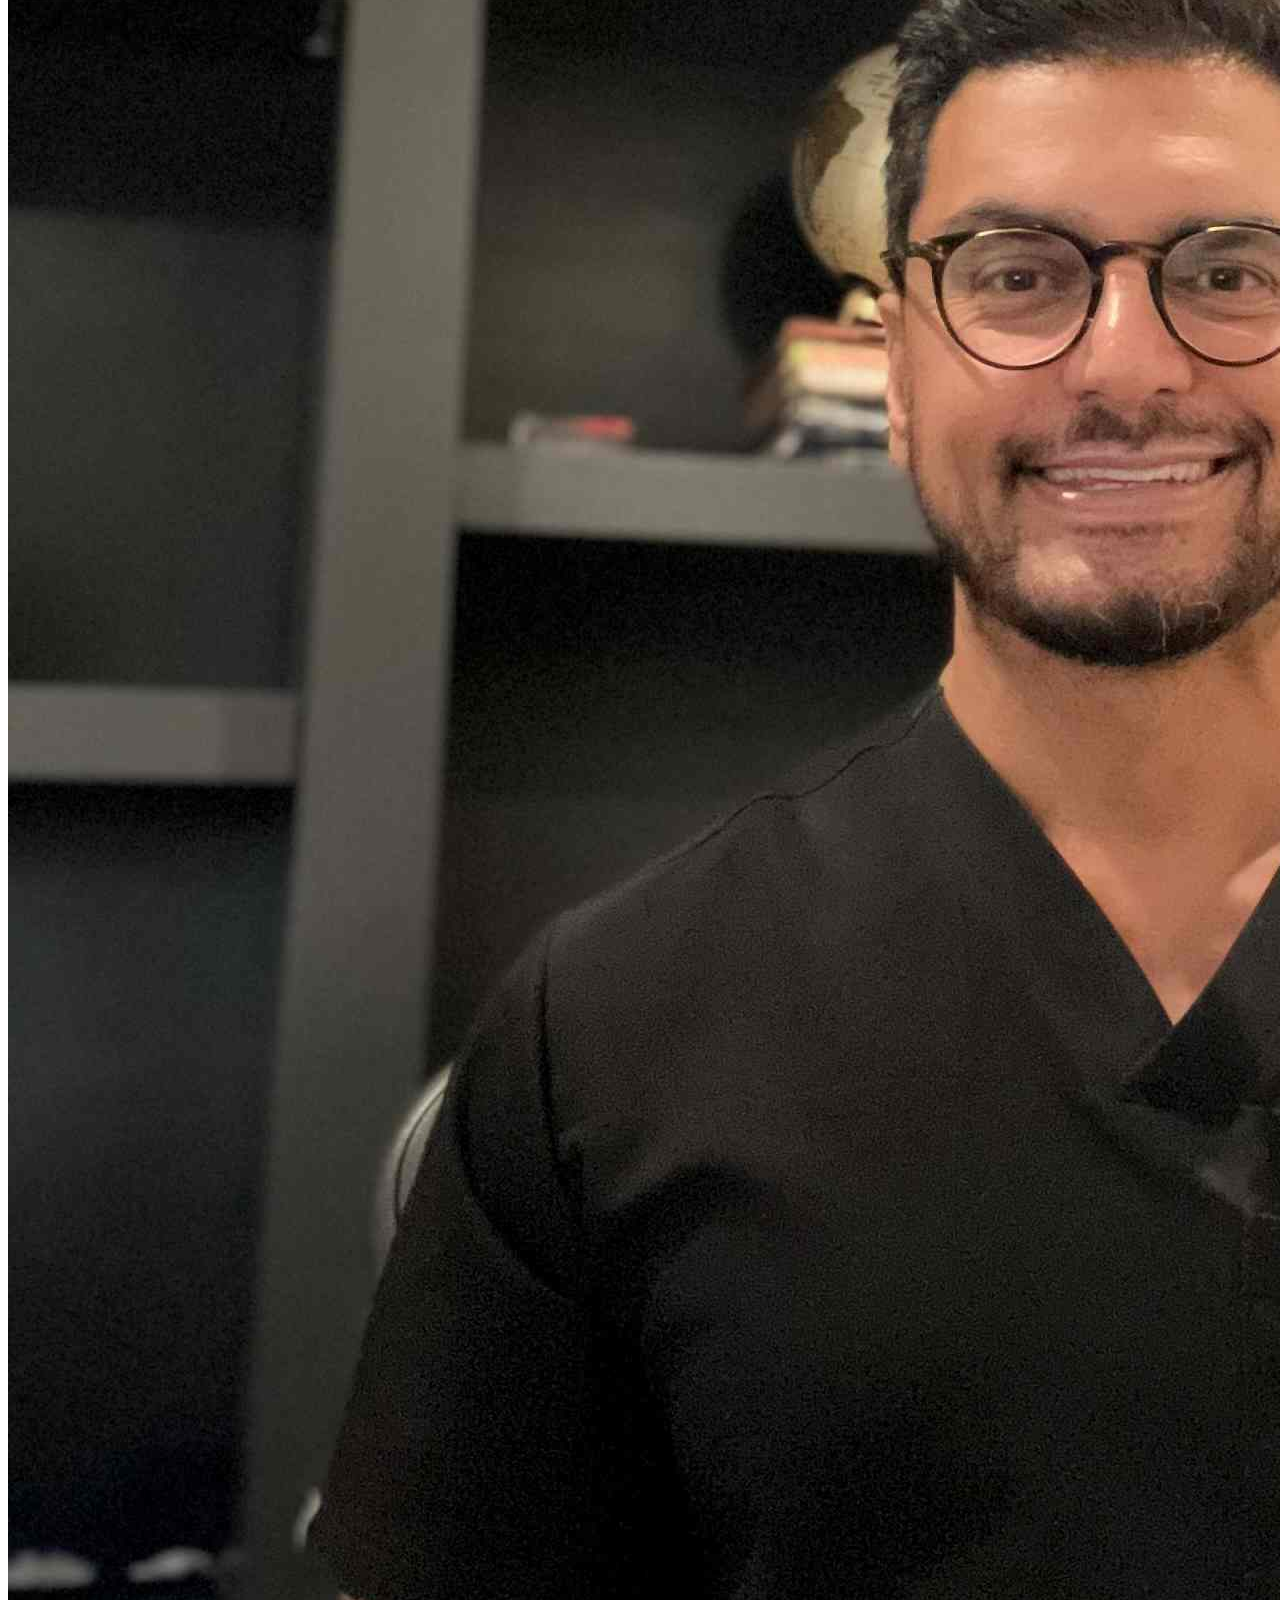
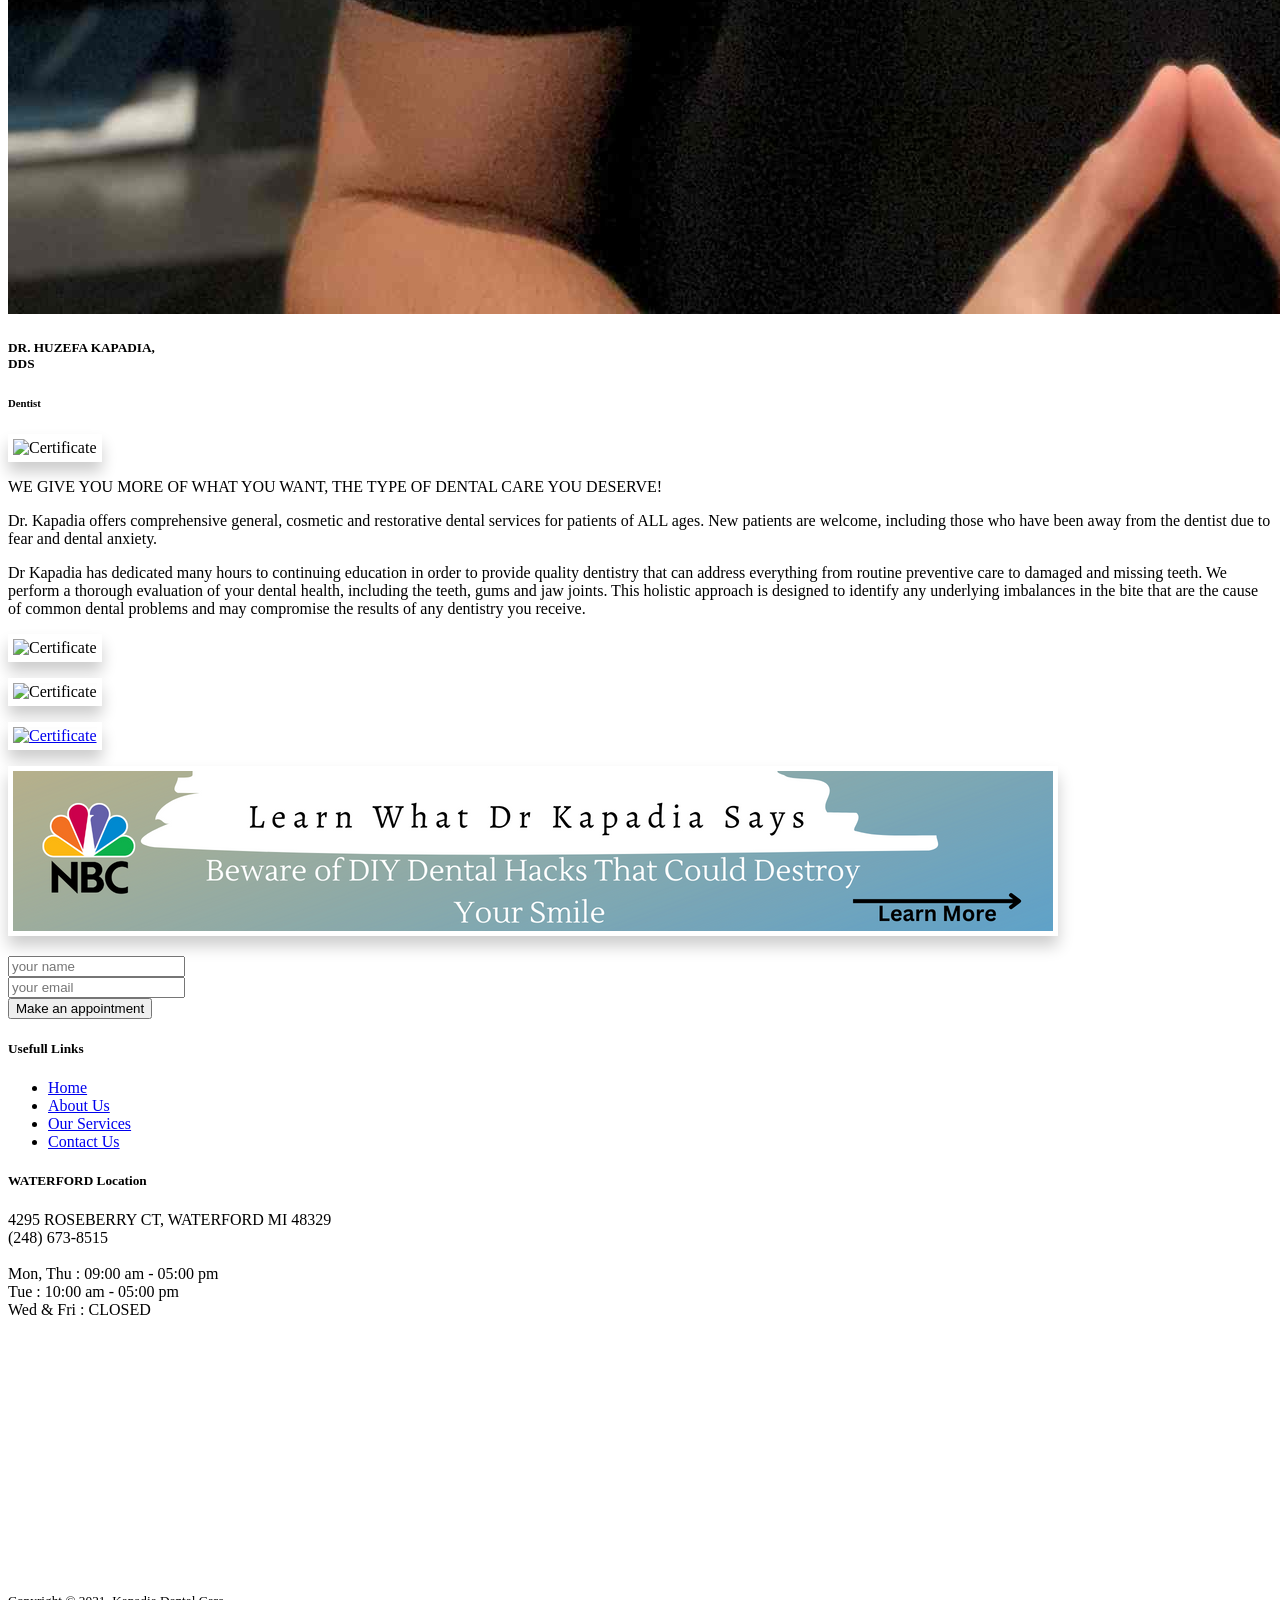
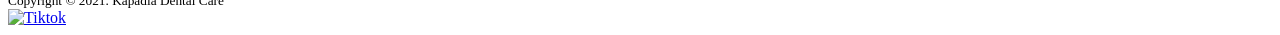
==== commit f73e2abf: "Fix Waterford practice hours Mon 9-5, Tue 10-5, Wed CLOSED, Thu 9-5, Fri CLOSED" ====
--- a/about.html
+++ b/about.html
@@ -30,7 +30,7 @@
                         </div>
                         <div class="col-lg-7 col-sm-7">
 							<div class="text-right d-none d-md-block">
-                                <p class="col-white m-b-0 p-t-5"><i class="zmdi zmdi-time"></i> Mon, Thu : 09:30 am - 05:00 pm, Tue : 10:00 am - 07:00 pm, Thu CLOSED </p>
+                                <p class="col-white m-b-0 p-t-5"><i class="zmdi zmdi-time"></i> Mon, Thu : 09:00 am - 05:00 pm, Tue : 10:00 am - 05:00 pm, Wed &amp; Fri CLOSED</p>
                                 <p class="col-white m-b-0"><i class="zmdi zmdi-pin"></i> 4295 ROSEBERRY CT, WATERFORD MI 48329</p>
                             </div>
                         </div>
@@ -163,8 +163,9 @@
 						<i class="zmdi zmdi-pin"></i> 4295 ROSEBERRY CT, WATERFORD MI 48329<br/>
 						<i class="zmdi zmdi-phone"></i> (248) 673-8515<br/>
 						<i class="zmdi zmdi-time"></i><br/>
-						Mon, Thu : 09:30 am - 05:00 pm<br/>
-						Tue : 10:00 am - 07:00 pm<br/><br/>						
+						Mon, Thu : 09:00 am - 05:00 pm<br/>
+						Tue : 10:00 am - 05:00 pm<br/>
+						Wed &amp; Fri : CLOSED<br/><br/>
                         <iframe src="https://www.google.com/maps/embed?pb=!1m18!1m12!1m3!1d2932.961265469211!2d-83.37537618465353!3d42.683362822615614!2m3!1f0!2f0!3f0!3m2!1i1024!2i768!4f13.1!3m3!1m2!1s0x882496318a66b269%3A0xff03553a5c8abf6a!2sKapadia%20Dental%20Care%20PLC!5e0!3m2!1sen!2sus!4v1626225879753!5m2!1sen!2sus" width="100%" height="250" style="border:0;" allowfullscreen="" loading="lazy"></iframe>					</div>
                 </div>                
             </div>
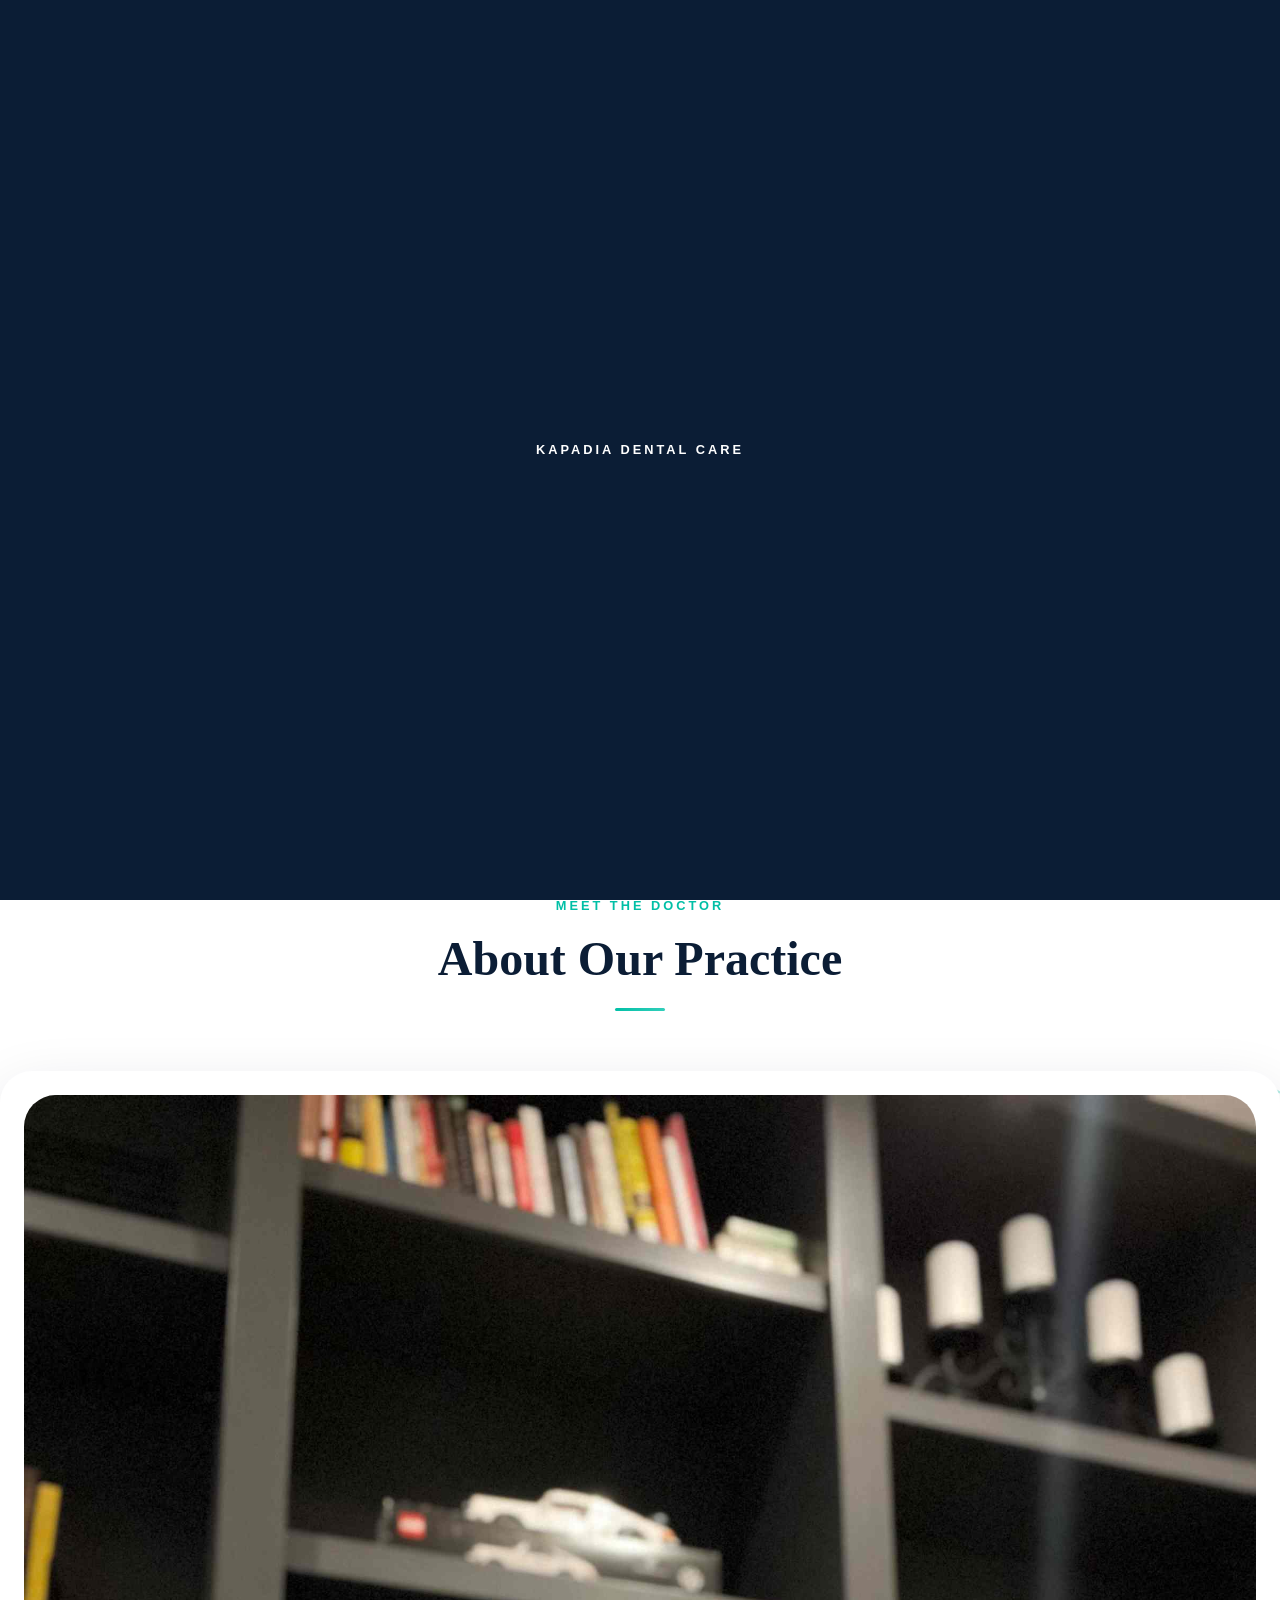
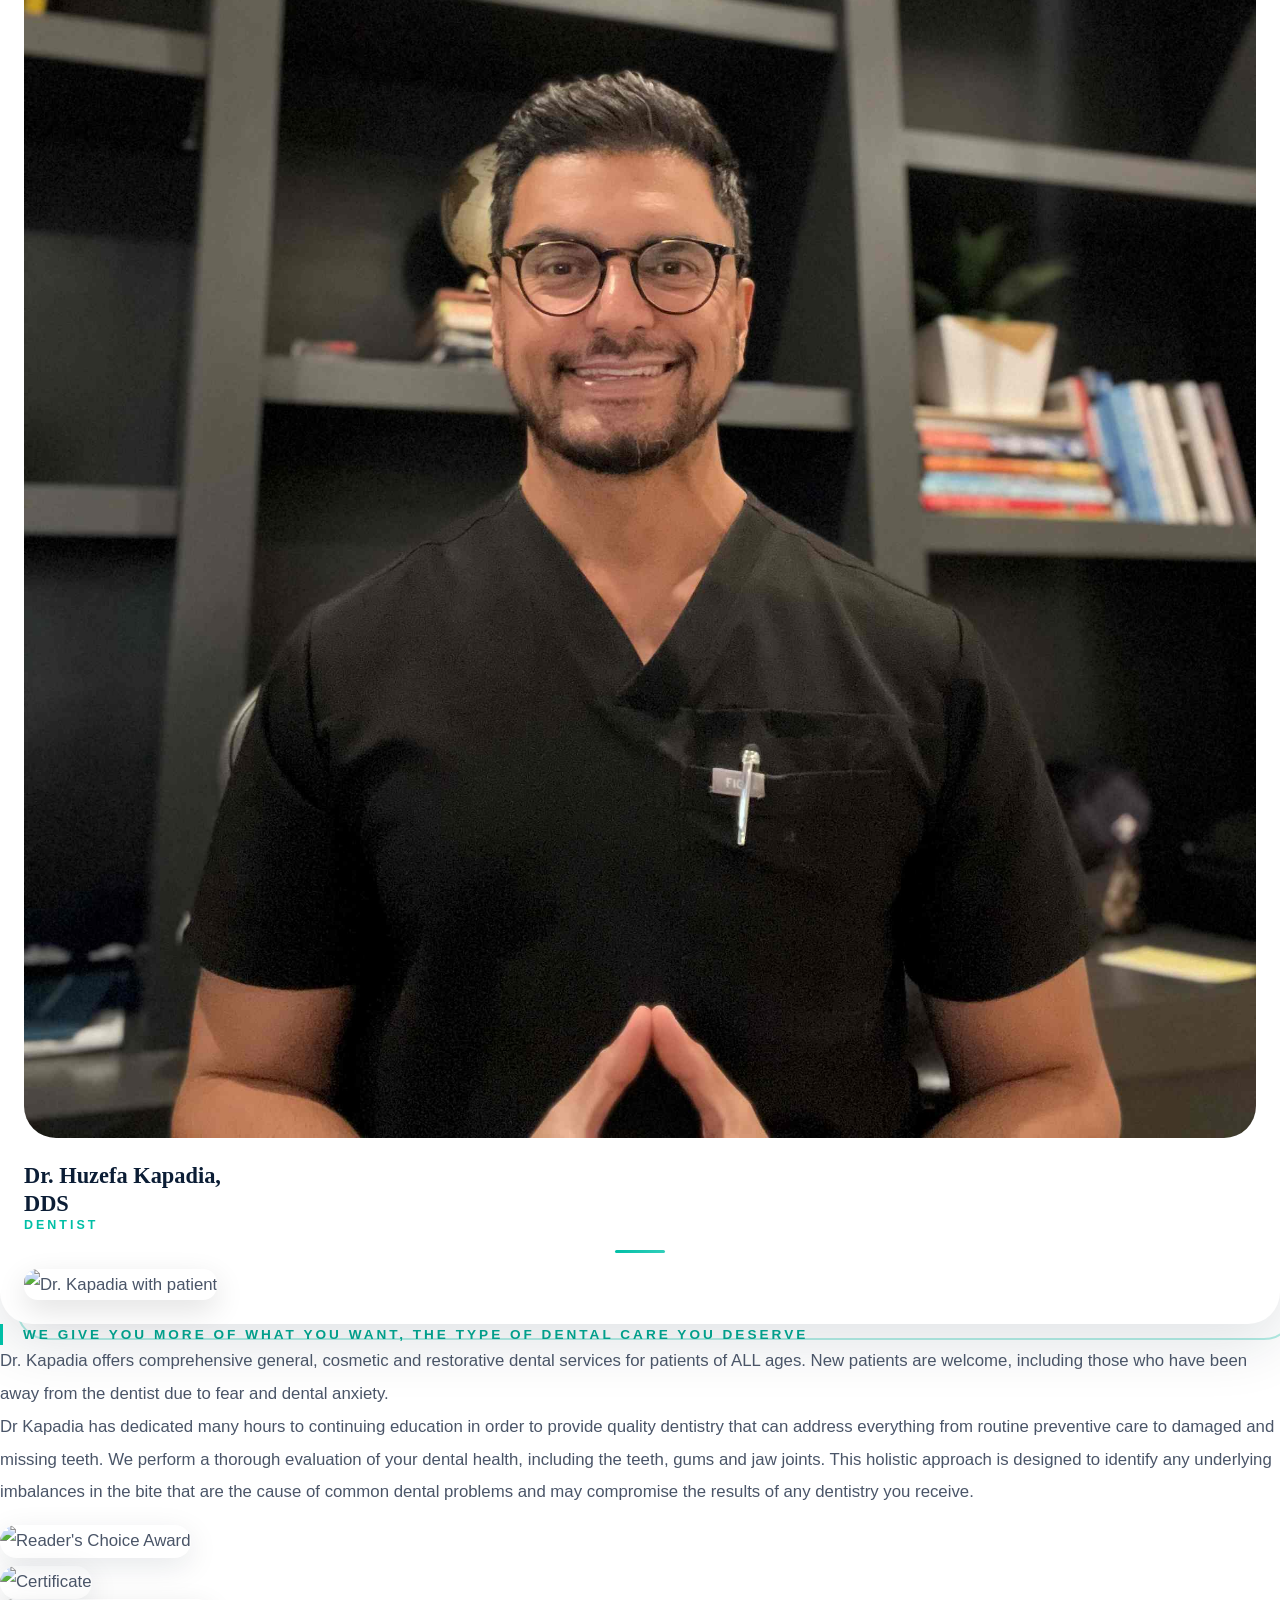
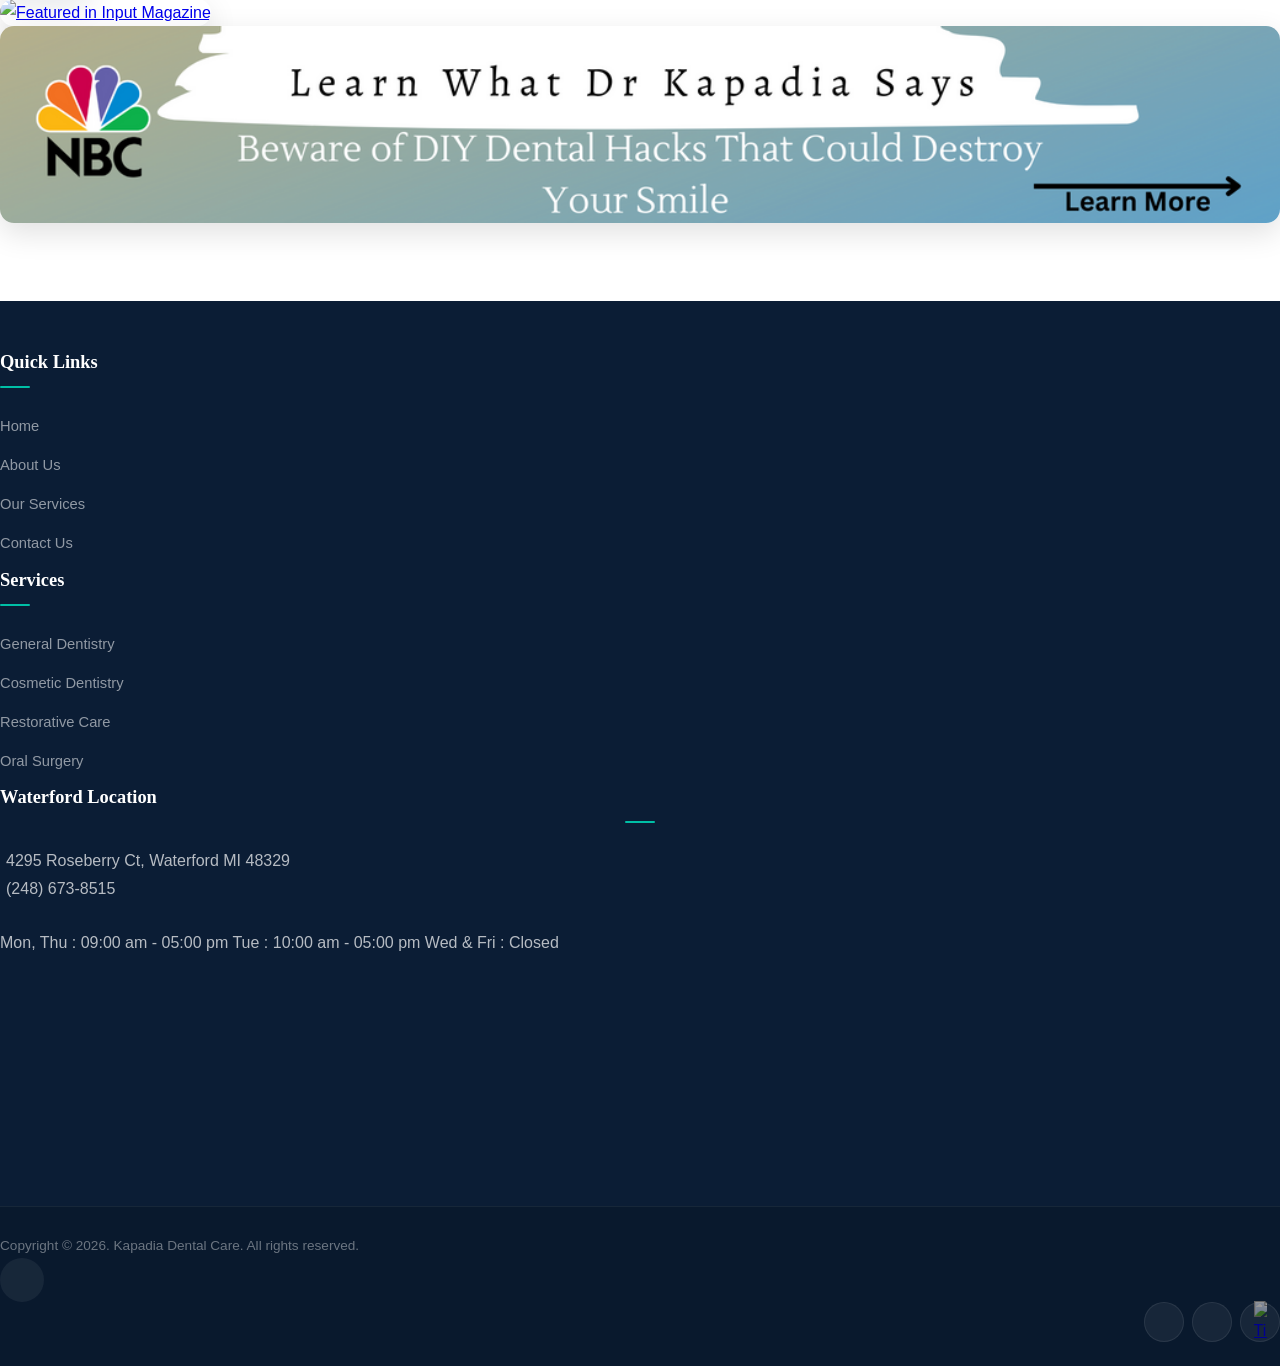
==== commit 77827774: "Premium website redesign" ====
--- a/about.html
+++ b/about.html
@@ -1,208 +1,192 @@
-﻿<!doctype html>
-<html class="no-js " lang="en">
+<!doctype html>
+<html class="no-js" lang="en">
 <head>
     <meta charset="UTF-8">
     <meta name="viewport" content="width=device-width, initial-scale=1.0">
     <meta http-equiv="X-UA-Compatible" content="ie=edge">
-    <title>Kapadia Dental Care :: About</title>
+    <title>About Us | Kapadia Dental Care</title>
     <link rel="icon" href="favicon.ico">
-    <!-- start linking -->
     <link rel="stylesheet" href="assets/plugins/bootstrap/css/bootstrap.min.css">
     <link rel="stylesheet" href="assets/plugins/aos/aos.min.css">
-    <link rel="stylesheet" href="assets/plugins/jvectormap/jquery-jvectormap-2.0.3.min.css"/>
     <link rel="stylesheet" href="assets/css/main.css">
+    <link rel="stylesheet" href="assets/css/redesign.css">
 </head>
 <body>
 <div class="wrapper">
-    <!-- start loading -->
-    <div id="loading">
-        <p>pleas wait page loading ....</p>
-    </div>
+    <div id="loading"><p>Kapadia Dental Care</p></div>
+
+    <!-- ========== TOP BAR ========== -->
     <div class="main_header">
-		<header id="header">
+        <header id="header">
             <div class="container">
                 <div class="head">
-                    <div class="row">
-                        <div class="col-lg-5 col-sm-5">
+                    <div class="row align-items-center">
+                        <div class="col-lg-4 col-sm-5">
                             <div class="left">
-                                <a href="index.html" class="navbar-brand"><img src="assets/images/logo.png" alt="logo"></a>
+                                <a href="index.html" class="navbar-brand"><img src="assets/images/logo.png" alt="Kapadia Dental Care"></a>
                             </div>
                         </div>
-                        <div class="col-lg-7 col-sm-7">
-							<div class="text-right d-none d-md-block">
-                                <p class="col-white m-b-0 p-t-5"><i class="zmdi zmdi-time"></i> Mon, Thu : 09:00 am - 05:00 pm, Tue : 10:00 am - 05:00 pm, Wed &amp; Fri CLOSED</p>
-                                <p class="col-white m-b-0"><i class="zmdi zmdi-pin"></i> 4295 ROSEBERRY CT, WATERFORD MI 48329</p>
+                        <div class="col-lg-8 col-sm-7">
+                            <div class="text-right d-none d-md-block">
+                                <p class="col-white m-b-0 p-t-5"><i class="zmdi zmdi-time"></i> Mon, Thu : 09:00 am - 05:00 pm &nbsp;|&nbsp; Tue : 10:00 am - 05:00 pm &nbsp;|&nbsp; Wed &amp; Fri : Closed</p>
+                                <p class="col-white m-b-0"><i class="zmdi zmdi-pin"></i> 4295 Roseberry Ct, Waterford MI 48329 &nbsp;&nbsp; <i class="zmdi zmdi-phone"></i> (248) 673-8515</p>
                             </div>
                         </div>
                     </div>
                 </div>
             </div>
         </header>
-        <div id="navbar" data-aos="fade-down">
+        <div id="navbar">
             <div class="container">
                 <nav class="navbar navbar-expand-lg navbar-light bg-light">
                     <button class="navbar-toggler navbar-toggler-right collapsed" type="button" data-toggle="collapse"
-                            data-target="#navbarMenu" aria-expanded="false" aria-label="Toggle navigation"><span
-                            class="navbar-toggler-icon"></span>
-                    </button>
+                            data-target="#navbarMenu" aria-expanded="false" aria-label="Toggle navigation"><span class="navbar-toggler-icon"></span></button>
                     <div class="collapse navbar-collapse" id="navbarMenu">
                         <ul class="navbar-nav mr-auto">
                             <li class="nav-item"><a class="nav-link" href="index.html">Home</a></li>
-							<li class="nav-item"><a class="nav-link" href="about.html">About Us</a></li>
-							<li class="nav-item"><a class="nav-link" href="services.html">Services</a></li>
-                            <li class="nav-item"><a class="nav-link" href="contact.html">Contact Us</a></li>
+                            <li class="nav-item active"><a class="nav-link" href="about.html">About</a></li>
+                            <li class="nav-item"><a class="nav-link" href="services.html">Services</a></li>
+                            <li class="nav-item"><a class="nav-link" href="contact.html">Contact</a></li>
                         </ul>
                     </div>
-					<div class="social float-md-right">
-						<a href="https://www.facebook.com/Kapadia-Dental-Care-PLC-110330735696568"><i class="zmdi zmdi-facebook m-r-10"></i></a>
-						<a href="https://www.instagram.com/dentite313/"><i class="zmdi zmdi-instagram m-r-10"></i></a><a href="https://www.tiktok.com/@dentite?lang=en&is_copy_url=1&is_from_webapp=v1"><img src="assets/images/tiktok-xxl.png" alt="Tiktok" style="width: 15px; vertical-align: baseline;"></a>
-					</div>
+                    <div class="social float-md-right">
+                        <a href="https://www.facebook.com/Kapadia-Dental-Care-PLC-110330735696568" aria-label="Facebook"><i class="zmdi zmdi-facebook"></i></a>
+                        <a href="https://www.instagram.com/dentite313/" aria-label="Instagram"><i class="zmdi zmdi-instagram"></i></a>
+                        <a href="https://www.tiktok.com/@dentite?lang=en&is_copy_url=1&is_from_webapp=v1" aria-label="TikTok"><img src="assets/images/tiktok-xxl.png" alt="TikTok"></a>
+                    </div>
                 </nav>
             </div>
         </div>
     </div>
-	
-    <!-- start hero -->
+
+    <!-- ========== HERO BANNER ========== -->
     <section id="hero">
         <div class="inner-banner" style="background-image:url(assets/images/banner-about1.jpg)">
+            <div class="hero-decoration hero-circle-1"></div>
+            <div class="hero-decoration hero-dot-grid"></div>
             <div class="container">
-                <h3 class="title">About Us<br><big>Kapadia <strong>Dental Care</strong></big></h3>
+                <h3 class="title" data-aos="fade-up">About Us<br><big>Kapadia <strong>Dental Care</strong></big></h3>
             </div>
         </div>
     </section>
 
-    <!-- Content Area -->
+    <!-- ========== CONTENT ========== -->
     <section class="main-section">
-
-        <!-- About Us Section -->
         <div class="about-us-section">
             <div class="container">
                 <div class="row">
-                    <div class="section-title col-12" data-aos="fade-right">
-                        <h2><span>About </span>Us</h2>
+                    <div class="section-title col-12" data-aos="fade-up">
+                        <span class="section-subtitle">Meet the Doctor</span>
+                        <h2>About <span>Our Practice</span></h2>
+                        <div class="section-line-center"></div>
                     </div>
                 </div>
                 <div class="row justify-content-between">
-                    <div class="col-md-4 col-sm-6">
-                        <div class="box-img box-shadow p-3 text-center" data-aos="fade-up">
-                            <img src="assets/images/doctorkapadia.jpg" alt="DR. HUZEFA KAPADIA">
-                            <h5 class="pt-3">DR. HUZEFA KAPADIA,<br />DDS</h5>
+                    <div class="col-md-4 col-sm-6" data-aos="fade-up" data-aos-delay="100">
+                        <div class="box-img box-shadow p-3 text-center">
+                            <img src="assets/images/doctorkapadia.jpg" alt="Dr. Huzefa Kapadia">
+                            <h5 class="pt-3">Dr. Huzefa Kapadia,<br>DDS</h5>
                             <h6>Dentist</h6>
-                            <span class="section-line" data-aos="fade-right"></span>
-                            <span class="section-line" data-aos="fade-right"></span>
-                            <p><img src="assets/images/Devin_Taylor_Visit.jpg" alt="Certificate" style="border: 5px solid #fff; box-shadow: 0px 10px 15px 0px rgba(0,0,0,0.2);"></p>
+                            <span class="section-line" style="margin: 16px auto;"></span>
+                            <p><img src="assets/images/Devin_Taylor_Visit.jpg" alt="Dr. Kapadia with patient" style="border-radius: 14px; box-shadow: 0 10px 30px rgba(0,0,0,0.12);"></p>
                         </div>
                     </div>
                     <div class="col-md-7 col-sm-6">
                         <div class="page-text">
-                            <div class="section-top" data-aos="fade-up" data-aos-duration="4000">
-                                <p>WE GIVE YOU MORE OF WHAT YOU WANT, THE TYPE OF DENTAL CARE YOU DESERVE!</p>
+                            <div class="section-top" data-aos="fade-up">
+                                <p>We give you more of what you want, the type of dental care you deserve</p>
                             </div>
-                            <p data-aos="fade-up" data-aos-duration="4000">Dr. Kapadia offers comprehensive general, cosmetic and restorative dental services for patients of ALL ages. New patients are welcome, including those who have been away from the dentist due to fear and dental anxiety.</p>
-                            <p data-aos="fade-up" data-aos-duration="4000">Dr Kapadia has dedicated many hours to continuing education in order to provide quality dentistry that can address everything from routine preventive care to damaged and missing teeth. We perform a thorough evaluation of your dental health, including the teeth, gums and jaw joints. This holistic approach is designed to identify any underlying imbalances in the bite that are the cause of common dental problems and may compromise the results of any dentistry you receive.</p>
-                            <p><img src="assets/images/Readers-Choice.jpg" alt="Certificate" style="border: 5px solid #fff; box-shadow: 0px 10px 15px 0px rgba(0,0,0,0.2);"></p>
-                            <p><img src="assets/images/certificate.jpg" alt="Certificate" style="border: 5px solid #fff; box-shadow: 0px 10px 15px 0px rgba(0,0,0,0.2);"></p>
+                            <p data-aos="fade-up">Dr. Kapadia offers comprehensive general, cosmetic and restorative dental services for patients of ALL ages. New patients are welcome, including those who have been away from the dentist due to fear and dental anxiety.</p>
+                            <p data-aos="fade-up">Dr Kapadia has dedicated many hours to continuing education in order to provide quality dentistry that can address everything from routine preventive care to damaged and missing teeth. We perform a thorough evaluation of your dental health, including the teeth, gums and jaw joints. This holistic approach is designed to identify any underlying imbalances in the bite that are the cause of common dental problems and may compromise the results of any dentistry you receive.</p>
+                            <p data-aos="fade-up"><img src="assets/images/Readers-Choice.jpg" alt="Reader's Choice Award" style="border-radius: 14px; box-shadow: 0 10px 30px rgba(0,0,0,0.12); margin-top: 16px;"></p>
+                            <p data-aos="fade-up"><img src="assets/images/certificate.jpg" alt="Certificate" style="border-radius: 14px; box-shadow: 0 10px 30px rgba(0,0,0,0.12); margin-top: 8px;"></p>
                         </div>
                     </div>
                 </div>
-                <p><a href="https://www.inputmag.com/culture/tiktok-dentists-tooth-care-dentistry-rubber-bands-aligners-advice-trends"><img src="assets/images/Meet_the_influencer_dentists.jpg" alt="Certificate" style="border: 5px solid #fff; box-shadow: 0px 10px 15px 0px rgba(0,0,0,0.2);"></a></p>
-                <p><a href="https://www.nbcsandiego.com/news/investigations/nbc-7-responds/beware-of-diy-dental-hacks-that-could-destroy-your-smile/3152711/"><img src="assets/images/Logo_jpeg_huzaifa.jpg" alt="Certificate" style="border: 5px solid #fff; box-shadow: 0px 10px 15px 0px rgba(0,0,0,0.2);"></a></p>
-            </div>
-        </div>
-        <!-- About Us Section -->
-
-    </section>
-
-    <!-- start footer -->
-    <footer id="footer">
-        <div class="container">
-            <div class="row">
-                <div class="col-lg-12">
-                    <div class="form" data-aos="fade-up" data-aos-duration="3000">
-                        <form class="contact-form" action="mailto:kapdental@gmail.com" method="post" enctype="text/plain">
-                            <div class="row">
-
-                                <div class="col-lg-4 col-md-4">
-                                    <div class="form-group m-b-0">
-                                        <input type="text" value="" placeholder="your name" class="form-control">
-                                    </div>
-                                </div>
-                                <div class="col-lg-4 col-md-4">
-                                    <div class="form-group m-b-0">
-                                        <input type="text" value="" placeholder="your email" class="form-control">
-                                    </div>
-                                </div>
-                                <div class="col-lg-4 col-md-4">
-                                    <button class="btn btn-primary btn-round btn-block margin-0">Make an appointment</button>
-                                </div>
-
-                            </div>
-                        </form>
+                <div class="row mt-5">
+                    <div class="col-12" data-aos="fade-up">
+                        <a href="https://www.inputmag.com/culture/tiktok-dentists-tooth-care-dentistry-rubber-bands-aligners-advice-trends"><img src="assets/images/Meet_the_influencer_dentists.jpg" alt="Featured in Input Magazine" style="border-radius: 14px; box-shadow: 0 10px 30px rgba(0,0,0,0.12); width: 100%;"></a>
+                    </div>
+                    <div class="col-12 mt-4" data-aos="fade-up">
+                        <a href="https://www.nbcsandiego.com/news/investigations/nbc-7-responds/beware-of-diy-dental-hacks-that-could-destroy-your-smile/3152711/"><img src="assets/images/Logo_jpeg_huzaifa.jpg" alt="Featured on NBC" style="border-radius: 14px; box-shadow: 0 10px 30px rgba(0,0,0,0.12); width: 100%;"></a>
                     </div>
                 </div>
             </div>
+        </div>
+    </section>
+
+    <!-- ========== FOOTER ========== -->
+    <footer id="footer">
+        <div class="container">
             <div class="row" data-aos="fade-up">
-				<div class="col-lg-2 col-md-6">
+                <div class="col-lg-3 col-md-6">
                     <div class="fcard links">
-                        <h5 class="title">Usefull Links</h5>
-                        <div class="row">
-                            <div class="col-12">
-                                <ul class="list-unstyled">
-                                    <li><a href="index.html">Home</a></li>
-									<li><a href="about.html">About Us</a></li>
-                                    <li><a href="services.html">Our Services</a></li>
-                                    <li><a href="contact.html">Contact Us</a></li>
-                                </ul>
-                            </div>
-                        </div>
+                        <h5 class="title">Quick Links</h5>
+                        <ul class="list-unstyled">
+                            <li><a href="index.html">Home</a></li>
+                            <li><a href="about.html">About Us</a></li>
+                            <li><a href="services.html">Our Services</a></li>
+                            <li><a href="contact.html">Contact Us</a></li>
+                        </ul>
                     </div>
                 </div>
-                <div class="col-lg-5 col-md-12">
+                <div class="col-lg-3 col-md-6">
+                    <div class="fcard links">
+                        <h5 class="title">Services</h5>
+                        <ul class="list-unstyled">
+                            <li><a href="services.html">General Dentistry</a></li>
+                            <li><a href="services.html">Cosmetic Dentistry</a></li>
+                            <li><a href="services.html">Restorative Care</a></li>
+                            <li><a href="services.html">Oral Surgery</a></li>
+                        </ul>
+                    </div>
+                </div>
+                <div class="col-lg-6 col-md-12">
                     <div class="fcard links text-center">
-                        <h5 class="title">WATERFORD Location</h5>
-						<i class="zmdi zmdi-pin"></i> 4295 ROSEBERRY CT, WATERFORD MI 48329<br/>
-						<i class="zmdi zmdi-phone"></i> (248) 673-8515<br/>
-						<i class="zmdi zmdi-time"></i><br/>
-						Mon, Thu : 09:00 am - 05:00 pm<br/>
-						Tue : 10:00 am - 05:00 pm<br/>
-						Wed &amp; Fri : CLOSED<br/><br/>
-                        <iframe src="https://www.google.com/maps/embed?pb=!1m18!1m12!1m3!1d2932.961265469211!2d-83.37537618465353!3d42.683362822615614!2m3!1f0!2f0!3f0!3m2!1i1024!2i768!4f13.1!3m3!1m2!1s0x882496318a66b269%3A0xff03553a5c8abf6a!2sKapadia%20Dental%20Care%20PLC!5e0!3m2!1sen!2sus!4v1626225879753!5m2!1sen!2sus" width="100%" height="250" style="border:0;" allowfullscreen="" loading="lazy"></iframe>					</div>
-                </div>                
+                        <h5 class="title">Waterford Location</h5>
+                        <i class="zmdi zmdi-pin"></i> 4295 Roseberry Ct, Waterford MI 48329<br>
+                        <i class="zmdi zmdi-phone"></i> (248) 673-8515<br>
+                        <i class="zmdi zmdi-time"></i><br>
+                        Mon, Thu : 09:00 am - 05:00 pm<br>
+                        Tue : 10:00 am - 05:00 pm<br>
+                        Wed &amp; Fri : Closed<br><br>
+                        <iframe src="https://www.google.com/maps/embed?pb=!1m18!1m12!1m3!1d2932.961265469211!2d-83.37537618465353!3d42.683362822615614!2m3!1f0!2f0!3f0!3m2!1i1024!2i768!4f13.1!3m3!1m2!1s0x882496318a66b269%3A0xff03553a5c8abf6a!2sKapadia%20Dental%20Care%20PLC!5e0!3m2!1sen!2sus!4v1626225879753!5m2!1sen!2sus" width="100%" height="220" style="border:0;" allowfullscreen="" loading="lazy"></iframe>
+                    </div>
+                </div>
             </div>
         </div>
         <div class="copyright">
             <div class="container">
-                <div class="row">
-                    <div class="col-lg-6 col-md-6">
-                        <small>Copyright &copy; 2021. Kapadia Dental Care</small>
-                    </div>
-                    <div class="col-lg-2 col-md-2">
-                        <div class="up"><a href="#header"><i class="zmdi zmdi-caret-up-circle"></i></a></div>
-                    </div>
+                <div class="row align-items-center">
+                    <div class="col-lg-6 col-md-6"><small>Copyright &copy; 2026. Kapadia Dental Care. All rights reserved.</small></div>
+                    <div class="col-lg-2 col-md-2 text-center"><div class="up"><a href="#header"><i class="zmdi zmdi-caret-up-circle"></i></a></div></div>
                     <div class="col-lg-4 col-md-4">
                         <div class="social float-md-right">
-							<a href="https://www.facebook.com/Kapadia-Dental-Care-PLC-110330735696568"><i class="zmdi zmdi-facebook m-r-10"></i></a>
-							<a href="https://www.instagram.com/dentite313/"><i class="zmdi zmdi-instagram m-r-10"></i></a><a href="https://www.tiktok.com/@dentite?lang=en&is_copy_url=1&is_from_webapp=v1"><img src="assets/images/tiktok-xxl.png" alt="Tiktok" style="width: 15px; vertical-align: baseline;"></a>
-						</div>
+                            <a href="https://www.facebook.com/Kapadia-Dental-Care-PLC-110330735696568"><i class="zmdi zmdi-facebook"></i></a>
+                            <a href="https://www.instagram.com/dentite313/"><i class="zmdi zmdi-instagram"></i></a>
+                            <a href="https://www.tiktok.com/@dentite?lang=en&is_copy_url=1&is_from_webapp=v1"><img src="assets/images/tiktok-xxl.png" alt="TikTok"></a>
+                        </div>
                     </div>
                 </div>
             </div>
         </div>
     </footer>
 </div>
-<!-- start screpting -->
+
 <script src="assets/bundles/libscripts.bundle.js"></script>
-<script src="assets/bundles/jvectormap.bundle.js"></script> <!-- JVectorMap Plugin Js -->
-<script src="assets/js/app.js"></script><!-- my js -->
+<script src="assets/js/app.js"></script>
 <script src="assets/js/countto.js"></script>
-<script src="assets/js/jvectormap.js"></script>
-<!-- Global site tag (gtag.js) - Google Analytics -->
+<script>
+window.addEventListener('scroll', function() {
+    var navbar = document.getElementById('navbar');
+    if (navbar) { navbar.classList.toggle('scrolled', window.scrollY > 80); }
+});
+</script>
 <script async src="https://www.googletagmanager.com/gtag/js?id=UA-39578540-2"></script>
 <script>
   window.dataLayer = window.dataLayer || [];
   function gtag(){dataLayer.push(arguments);}
   gtag('js', new Date());
-
   gtag('config', 'UA-39578540-2');
 </script>
 </body>
--- a/assets/css/redesign.css
+++ b/assets/css/redesign.css
@@ -0,0 +1,1887 @@
+/* ============================================
+   KAPADIA DENTAL CARE - MILLION DOLLAR REDESIGN
+   Premium dental website with modern animations,
+   glassmorphism, gradient text, micro-interactions
+   ============================================ */
+
+/* ---------- CSS Variables ---------- */
+:root {
+  --navy: #0B1D35;
+  --navy-light: #122B4D;
+  --navy-mid: #1A3A5C;
+  --blue: #2E6BAC;
+  --blue-light: #4A90D9;
+  --teal: #00BFA6;
+  --teal-light: #33CFBB;
+  --teal-dark: #009E8A;
+  --gold: #C9A84C;
+  --gold-light: #DBBF6E;
+  --gold-dark: #A88C35;
+  --white: #FFFFFF;
+  --off-white: #F7F9FC;
+  --cream: #FBF9F4;
+  --gray-50: #F8FAFC;
+  --gray-100: #EDF2F7;
+  --gray-200: #E2E8F0;
+  --gray-300: #CBD5E0;
+  --gray-400: #A0AEC0;
+  --gray-500: #718096;
+  --gray-600: #4A5568;
+  --gray-700: #2D3748;
+  --gray-800: #1A202C;
+  --text: #1A202C;
+  --text-secondary: #4A5568;
+  --text-muted: #718096;
+
+  /* Gradients */
+  --grad-hero: linear-gradient(135deg, rgba(11,29,53,0.95) 0%, rgba(26,58,92,0.88) 40%, rgba(46,107,172,0.75) 100%);
+  --grad-hero-animated: linear-gradient(270deg, rgba(11,29,53,0.95), rgba(26,58,92,0.9), rgba(0,191,166,0.3), rgba(11,29,53,0.95));
+  --grad-teal: linear-gradient(135deg, var(--teal) 0%, var(--teal-light) 100%);
+  --grad-gold: linear-gradient(135deg, var(--gold) 0%, var(--gold-light) 100%);
+  --grad-navy: linear-gradient(135deg, var(--navy) 0%, var(--navy-light) 100%);
+  --grad-blue: linear-gradient(135deg, var(--blue) 0%, var(--blue-light) 100%);
+  --grad-glass: linear-gradient(135deg, rgba(255,255,255,0.1) 0%, rgba(255,255,255,0.05) 100%);
+
+  /* Shadows */
+  --shadow-xs: 0 1px 3px rgba(11,29,53,0.06);
+  --shadow-sm: 0 4px 12px rgba(11,29,53,0.08);
+  --shadow-md: 0 8px 30px rgba(11,29,53,0.1);
+  --shadow-lg: 0 20px 60px rgba(11,29,53,0.12);
+  --shadow-xl: 0 30px 80px rgba(11,29,53,0.16);
+  --shadow-teal: 0 10px 40px rgba(0,191,166,0.25);
+  --shadow-gold: 0 10px 40px rgba(201,168,76,0.25);
+  --shadow-dark: 0 20px 60px rgba(11,29,53,0.3);
+  --glow-teal: 0 0 30px rgba(0,191,166,0.15);
+  --glow-gold: 0 0 30px rgba(201,168,76,0.15);
+
+  /* Radius */
+  --r-sm: 8px;
+  --r-md: 14px;
+  --r-lg: 22px;
+  --r-xl: 32px;
+  --r-full: 9999px;
+
+  /* Transitions */
+  --ease-out: cubic-bezier(0.25, 0.46, 0.45, 0.94);
+  --ease-spring: cubic-bezier(0.34, 1.56, 0.64, 1);
+  --t-fast: 0.2s var(--ease-out);
+  --t-normal: 0.4s var(--ease-out);
+  --t-slow: 0.6s var(--ease-out);
+  --t-spring: 0.5s var(--ease-spring);
+
+  /* Typography */
+  --font-display: 'Playfair Display', Georgia, serif;
+  --font-body: 'Inter', 'Montserrat', -apple-system, BlinkMacSystemFont, sans-serif;
+}
+
+/* ---------- Font Import ---------- */
+@import url('https://fonts.googleapis.com/css2?family=Playfair+Display:ital,wght@0,400;0,500;0,600;0,700;0,800;0,900;1,400;1,500;1,600&family=Inter:wght@300;400;500;600;700;800&display=swap');
+
+/* ---------- Global Reset ---------- */
+*, *::before, *::after {
+  box-sizing: border-box;
+  margin: 0;
+  padding: 0;
+}
+
+html {
+  scroll-behavior: smooth;
+  -webkit-font-smoothing: antialiased;
+  -moz-osx-font-smoothing: grayscale;
+  font-size: 16px;
+}
+
+body {
+  font-family: var(--font-body) !important;
+  color: var(--text);
+  line-height: 1.7;
+  overflow-x: hidden;
+  background: var(--white);
+}
+
+::selection {
+  background: var(--teal);
+  color: var(--white);
+}
+
+img { max-width: 100%; height: auto; }
+
+/* ---------- Utility Classes ---------- */
+.gradient-text {
+  background: var(--grad-teal);
+  -webkit-background-clip: text;
+  -webkit-text-fill-color: transparent;
+  background-clip: text;
+}
+
+.gradient-text-gold {
+  background: var(--grad-gold);
+  -webkit-background-clip: text;
+  -webkit-text-fill-color: transparent;
+  background-clip: text;
+}
+
+.glass {
+  background: rgba(255,255,255,0.08);
+  backdrop-filter: blur(20px);
+  -webkit-backdrop-filter: blur(20px);
+  border: 1px solid rgba(255,255,255,0.12);
+}
+
+.glass-dark {
+  background: rgba(11,29,53,0.6);
+  backdrop-filter: blur(24px);
+  -webkit-backdrop-filter: blur(24px);
+  border: 1px solid rgba(255,255,255,0.08);
+}
+
+.badge-accent {
+  display: inline-flex;
+  align-items: center;
+  gap: 8px;
+  padding: 8px 20px;
+  background: rgba(0,191,166,0.1);
+  color: var(--teal-dark);
+  border-radius: var(--r-full);
+  font-size: 0.8rem;
+  font-weight: 700;
+  text-transform: uppercase;
+  letter-spacing: 2px;
+  border: 1px solid rgba(0,191,166,0.2);
+}
+
+.badge-accent::before {
+  content: '';
+  width: 6px;
+  height: 6px;
+  border-radius: 50%;
+  background: var(--teal);
+  animation: pulse-dot 2s infinite;
+}
+
+@keyframes pulse-dot {
+  0%, 100% { opacity: 1; transform: scale(1); }
+  50% { opacity: 0.5; transform: scale(1.5); }
+}
+
+.section-padding {
+  padding: 120px 0;
+}
+
+/* ---------- Typography ---------- */
+h1, h2, h3, h4, h5, h6 {
+  font-family: var(--font-display) !important;
+  color: var(--navy);
+  line-height: 1.25;
+  font-weight: 700;
+}
+
+p {
+  font-family: var(--font-body) !important;
+  font-size: 1.05rem;
+  line-height: 1.85;
+  color: var(--text-secondary);
+}
+
+/* ---------- Page Loader ---------- */
+#loading {
+  position: fixed !important;
+  inset: 0;
+  background: var(--navy) !important;
+  z-index: 99999;
+  display: flex;
+  align-items: center;
+  justify-content: center;
+}
+
+#loading p,
+#loading .loader p {
+  color: var(--white) !important;
+  font-family: var(--font-body) !important;
+  font-weight: 600;
+  letter-spacing: 3px;
+  text-transform: uppercase;
+  font-size: 0.8rem;
+}
+
+.page-loader-wrapper {
+  background: var(--navy) !important;
+}
+
+/* ---------- Header Top Bar ---------- */
+.main_header {
+  position: relative;
+  z-index: 1000;
+}
+
+#header {
+  background: var(--navy) !important;
+  padding: 10px 0;
+  border: none !important;
+}
+
+#header .head {
+  padding: 0;
+}
+
+#header .col-white,
+#header p.col-white {
+  color: rgba(255,255,255,0.75) !important;
+  font-size: 0.78rem !important;
+  font-weight: 400;
+  letter-spacing: 0.4px;
+  font-family: var(--font-body) !important;
+}
+
+#header .col-white .zmdi {
+  color: var(--teal) !important;
+  margin-right: 6px;
+  font-size: 14px;
+}
+
+#header .navbar-brand img {
+  max-height: 48px;
+  filter: brightness(1.15);
+  transition: all var(--t-fast);
+}
+
+#header .navbar-brand:hover img {
+  filter: brightness(1.3);
+  transform: scale(1.03);
+}
+
+/* ---------- Navigation Bar ---------- */
+#navbar {
+  background: rgba(255,255,255,0.97) !important;
+  backdrop-filter: blur(20px);
+  -webkit-backdrop-filter: blur(20px);
+  box-shadow: 0 1px 0 rgba(0,0,0,0.04);
+  position: sticky;
+  top: 0;
+  z-index: 999;
+  transition: all var(--t-normal);
+}
+
+#navbar.scrolled {
+  box-shadow: var(--shadow-md);
+}
+
+#navbar .navbar {
+  background: transparent !important;
+  padding: 0;
+  min-height: 68px;
+}
+
+#navbar .nav-link {
+  color: var(--navy) !important;
+  font-family: var(--font-body) !important;
+  font-weight: 600 !important;
+  font-size: 0.82rem !important;
+  text-transform: uppercase;
+  letter-spacing: 1.5px;
+  padding: 24px 24px !important;
+  position: relative;
+  transition: all var(--t-fast);
+}
+
+#navbar .nav-link::before {
+  content: '';
+  position: absolute;
+  bottom: 0;
+  left: 50%;
+  width: 0;
+  height: 3px;
+  background: var(--grad-teal);
+  border-radius: 3px 3px 0 0;
+  transition: all 0.35s var(--ease-spring);
+  transform: translateX(-50%);
+}
+
+#navbar .nav-link:hover {
+  color: var(--teal-dark) !important;
+}
+
+#navbar .nav-link:hover::before,
+#navbar .nav-item.active .nav-link::before {
+  width: calc(100% - 48px);
+}
+
+#navbar .social {
+  display: flex;
+  align-items: center;
+  gap: 6px;
+}
+
+#navbar .social a {
+  display: inline-flex;
+  align-items: center;
+  justify-content: center;
+  width: 38px;
+  height: 38px;
+  border-radius: 50%;
+  background: var(--gray-100);
+  transition: all var(--t-normal);
+  border: 1px solid transparent;
+}
+
+#navbar .social a .zmdi {
+  color: var(--navy-mid) !important;
+  font-size: 15px;
+  transition: all var(--t-fast);
+}
+
+#navbar .social a:hover {
+  background: var(--teal);
+  border-color: var(--teal);
+  transform: translateY(-3px);
+  box-shadow: var(--shadow-teal);
+}
+
+#navbar .social a:hover .zmdi {
+  color: var(--white) !important;
+}
+
+#navbar .social a img {
+  width: 13px !important;
+  transition: all var(--t-fast);
+}
+
+#navbar .social a:hover img {
+  filter: brightness(100);
+}
+
+#navbar .navbar-toggler {
+  border: 2px solid var(--navy) !important;
+  border-radius: var(--r-sm);
+  padding: 8px 12px;
+}
+
+/* ============================================
+   HERO SECTION
+   ============================================ */
+#hero .slider {
+  min-height: 92vh !important;
+  height: 92vh !important;
+  display: flex;
+  align-items: center;
+  position: relative;
+  background-size: cover !important;
+  background-position: center !important;
+  background-attachment: fixed;
+  overflow: hidden;
+}
+
+#hero .slider::before {
+  content: '';
+  position: absolute;
+  inset: 0;
+  background: var(--grad-hero);
+  z-index: 1;
+}
+
+/* Animated gradient shimmer */
+#hero .slider::after {
+  content: '';
+  position: absolute;
+  inset: 0;
+  background: linear-gradient(
+    45deg,
+    transparent 0%,
+    rgba(0,191,166,0.06) 25%,
+    transparent 50%,
+    rgba(201,168,76,0.04) 75%,
+    transparent 100%
+  );
+  background-size: 400% 400%;
+  animation: shimmer 12s ease infinite;
+  z-index: 2;
+  pointer-events: none;
+}
+
+@keyframes shimmer {
+  0% { background-position: 0% 50%; }
+  50% { background-position: 100% 50%; }
+  100% { background-position: 0% 50%; }
+}
+
+#hero .slider .container {
+  position: relative;
+  z-index: 3;
+}
+
+#hero .slider_text {
+  max-width: 680px;
+}
+
+#hero .slider_text .title,
+#hero .slider .slider_text h3.title {
+  font-family: var(--font-display) !important;
+  font-size: 4.5rem !important;
+  font-weight: 700 !important;
+  color: var(--white) !important;
+  line-height: 1.1 !important;
+  margin-bottom: 28px;
+  text-shadow: 0 4px 60px rgba(0,0,0,0.3);
+}
+
+#hero .slider_text .title span {
+  display: block;
+  font-size: 1rem !important;
+  font-family: var(--font-body) !important;
+  font-weight: 600 !important;
+  letter-spacing: 5px;
+  text-transform: uppercase;
+  color: var(--teal-light) !important;
+  margin-bottom: 16px;
+  text-shadow: none;
+}
+
+#hero .slider_text .title strong {
+  color: var(--teal-light) !important;
+  font-weight: 700;
+}
+
+#hero .slider_text .sub-title,
+#hero .slider_text p.sub-title {
+  font-size: 1.2rem !important;
+  color: rgba(255,255,255,0.75) !important;
+  font-weight: 400;
+  font-family: var(--font-body) !important;
+  line-height: 1.7;
+  max-width: 480px;
+  margin-bottom: 10px;
+}
+
+/* Hero floating badges */
+.hero-badge {
+  display: inline-flex;
+  align-items: center;
+  gap: 10px;
+  padding: 14px 28px;
+  border-radius: var(--r-full);
+  font-size: 0.85rem;
+  font-weight: 600;
+  letter-spacing: 0.5px;
+  margin-right: 12px;
+  margin-top: 20px;
+  transition: all var(--t-normal);
+}
+
+.hero-badge-glass {
+  background: rgba(255,255,255,0.1);
+  backdrop-filter: blur(12px);
+  -webkit-backdrop-filter: blur(12px);
+  border: 1px solid rgba(255,255,255,0.15);
+  color: var(--white);
+}
+
+.hero-badge-glass:hover {
+  background: rgba(255,255,255,0.18);
+  transform: translateY(-2px);
+  box-shadow: 0 8px 30px rgba(0,0,0,0.15);
+}
+
+.hero-badge .zmdi {
+  color: var(--teal-light);
+  font-size: 18px;
+}
+
+/* Hero decorative elements */
+.hero-decoration {
+  position: absolute;
+  z-index: 2;
+  pointer-events: none;
+}
+
+.hero-circle-1 {
+  width: 400px;
+  height: 400px;
+  border: 1px solid rgba(0,191,166,0.1);
+  border-radius: 50%;
+  right: -100px;
+  top: -100px;
+  animation: float-slow 20s ease-in-out infinite;
+}
+
+.hero-circle-2 {
+  width: 250px;
+  height: 250px;
+  border: 1px solid rgba(201,168,76,0.08);
+  border-radius: 50%;
+  right: 10%;
+  bottom: 10%;
+  animation: float-slow 15s ease-in-out infinite reverse;
+}
+
+.hero-dot-grid {
+  right: 8%;
+  top: 20%;
+  width: 120px;
+  height: 120px;
+  background-image: radial-gradient(circle, rgba(255,255,255,0.12) 1px, transparent 1px);
+  background-size: 16px 16px;
+  animation: float-slow 18s ease-in-out infinite;
+}
+
+@keyframes float-slow {
+  0%, 100% { transform: translate(0, 0) rotate(0deg); }
+  25% { transform: translate(10px, -15px) rotate(2deg); }
+  50% { transform: translate(-5px, -25px) rotate(-1deg); }
+  75% { transform: translate(15px, -10px) rotate(1deg); }
+}
+
+/* ============================================
+   INNER PAGE BANNERS
+   ============================================ */
+#hero .inner-banner {
+  min-height: 50vh !important;
+  height: 50vh !important;
+  display: flex;
+  align-items: center;
+  position: relative;
+  background-size: cover !important;
+  background-position: center !important;
+  overflow: hidden;
+}
+
+#hero .inner-banner::before {
+  content: '';
+  position: absolute;
+  inset: 0;
+  background: var(--grad-hero);
+  z-index: 1;
+}
+
+#hero .inner-banner::after {
+  content: '';
+  position: absolute;
+  inset: 0;
+  background: linear-gradient(45deg, transparent 0%, rgba(0,191,166,0.05) 50%, transparent 100%);
+  background-size: 400% 400%;
+  animation: shimmer 12s ease infinite;
+  z-index: 2;
+  pointer-events: none;
+}
+
+#hero .inner-banner .container {
+  position: relative;
+  z-index: 3;
+}
+
+#hero .inner-banner .title {
+  font-family: var(--font-body) !important;
+  font-size: 1.1rem !important;
+  color: rgba(255,255,255,0.6) !important;
+  font-weight: 500;
+  text-align: center;
+  letter-spacing: 3px;
+  text-transform: uppercase;
+}
+
+#hero .inner-banner .title br { display: block; }
+
+#hero .inner-banner .title big {
+  display: block;
+  font-family: var(--font-display) !important;
+  font-size: 3.8rem !important;
+  font-weight: 700;
+  color: var(--white) !important;
+  text-transform: none;
+  letter-spacing: 0;
+  margin-top: 12px;
+  line-height: 1.2;
+}
+
+#hero .inner-banner .title strong {
+  color: var(--teal-light) !important;
+}
+
+/* ============================================
+   TRUST / STATS BAR
+   ============================================ */
+.trust-bar {
+  background: var(--white);
+  padding: 0;
+  margin-top: -60px;
+  position: relative;
+  z-index: 10;
+}
+
+.trust-bar .container {
+  background: var(--white);
+  border-radius: var(--r-xl);
+  box-shadow: var(--shadow-xl);
+  padding: 50px 40px;
+}
+
+.trust-item {
+  text-align: center;
+  padding: 20px 15px;
+  position: relative;
+}
+
+.trust-item::after {
+  content: '';
+  position: absolute;
+  right: 0;
+  top: 20%;
+  height: 60%;
+  width: 1px;
+  background: var(--gray-200);
+}
+
+.trust-item:last-child::after {
+  display: none;
+}
+
+.trust-icon {
+  width: 60px;
+  height: 60px;
+  border-radius: 50%;
+  display: flex;
+  align-items: center;
+  justify-content: center;
+  margin: 0 auto 16px;
+  font-size: 24px;
+  transition: all var(--t-normal);
+}
+
+.trust-icon-teal {
+  background: rgba(0,191,166,0.1);
+  color: var(--teal);
+}
+
+.trust-icon-gold {
+  background: rgba(201,168,76,0.1);
+  color: var(--gold);
+}
+
+.trust-icon-blue {
+  background: rgba(46,107,172,0.1);
+  color: var(--blue);
+}
+
+.trust-item:hover .trust-icon {
+  transform: scale(1.12) translateY(-4px);
+  box-shadow: var(--glow-teal);
+}
+
+.trust-number {
+  font-family: var(--font-display) !important;
+  font-size: 2.8rem;
+  font-weight: 800;
+  color: var(--navy);
+  line-height: 1.1;
+  margin-bottom: 6px;
+}
+
+.trust-label {
+  font-family: var(--font-body);
+  font-size: 0.8rem;
+  font-weight: 600;
+  text-transform: uppercase;
+  letter-spacing: 2px;
+  color: var(--gray-500);
+}
+
+/* ============================================
+   SECTION TITLES
+   ============================================ */
+.section-title {
+  margin-bottom: 60px !important;
+  text-align: center;
+}
+
+.section-title h2 {
+  font-family: var(--font-display) !important;
+  font-size: 3rem !important;
+  font-weight: 700 !important;
+  color: var(--navy) !important;
+  position: relative;
+  display: inline-block;
+  padding-bottom: 0;
+  margin-bottom: 0;
+  line-height: 1.2;
+}
+
+.section-title h2::after {
+  display: none;
+}
+
+.section-title h2 span {
+  color: var(--navy) !important;
+}
+
+.section-subtitle {
+  display: block;
+  font-family: var(--font-body) !important;
+  font-size: 0.8rem;
+  font-weight: 700;
+  text-transform: uppercase;
+  letter-spacing: 3px;
+  color: var(--teal);
+  margin-bottom: 14px;
+}
+
+.section-line-center {
+  width: 50px;
+  height: 3px;
+  background: var(--grad-teal);
+  border-radius: 3px;
+  margin: 20px auto 0;
+}
+
+.section-desc {
+  max-width: 580px;
+  margin: 20px auto 0;
+  font-size: 1.1rem;
+  color: var(--text-muted);
+  line-height: 1.8;
+}
+
+/* ============================================
+   MAIN SECTIONS
+   ============================================ */
+.main-section {
+  padding: 0 !important;
+}
+
+/* About Us Section */
+.about-us-section {
+  padding: 120px 0 !important;
+  background: var(--white);
+  position: relative;
+}
+
+.about-us-section .box-img {
+  position: relative;
+  border-radius: var(--r-xl) !important;
+  overflow: hidden;
+  box-shadow: var(--shadow-lg) !important;
+}
+
+.about-us-section .box-img img {
+  border-radius: var(--r-xl);
+  transition: all var(--t-slow);
+  width: 100%;
+}
+
+.about-us-section .box-img:hover img {
+  transform: scale(1.03);
+}
+
+/* Decorative frame around image */
+.about-us-section .box-img::after {
+  content: '';
+  position: absolute;
+  top: 16px;
+  left: 16px;
+  right: -16px;
+  bottom: -16px;
+  border: 2px solid var(--teal);
+  border-radius: var(--r-xl);
+  z-index: -1;
+  opacity: 0.3;
+  transition: all var(--t-normal);
+}
+
+.about-us-section .box-img:hover::after {
+  top: 12px;
+  left: 12px;
+  opacity: 0.5;
+}
+
+.section-line {
+  display: block;
+  width: 50px;
+  height: 3px;
+  background: var(--grad-teal) !important;
+  margin: 16px 0;
+  border-radius: 3px;
+}
+
+.about-us-section .box-img.box-shadow {
+  background: var(--white) !important;
+  border-radius: var(--r-xl) !important;
+  padding: 0 !important;
+  box-shadow: var(--shadow-lg) !important;
+  overflow: visible;
+}
+
+.about-us-section .box-img.box-shadow.p-3 {
+  padding: 24px !important;
+}
+
+.about-us-section .box-img.box-shadow h5 {
+  font-family: var(--font-display) !important;
+  color: var(--navy);
+  font-size: 1.4rem;
+  margin-top: 16px;
+}
+
+.about-us-section .box-img.box-shadow h6 {
+  font-family: var(--font-body) !important;
+  color: var(--teal);
+  font-weight: 700;
+  text-transform: uppercase;
+  letter-spacing: 3px;
+  font-size: 0.78rem;
+}
+
+.about-us-section .common-cnt .section-top p,
+.about-us-section .page-text .section-top p {
+  font-size: 0.85rem !important;
+  font-weight: 700 !important;
+  color: var(--teal-dark) !important;
+  text-transform: uppercase;
+  letter-spacing: 3px;
+  border-left: 3px solid var(--teal);
+  padding-left: 20px;
+  font-family: var(--font-body) !important;
+  line-height: 1.6 !important;
+}
+
+.about-us-section .common-cnt p,
+.about-us-section .page-text p {
+  font-size: 1.05rem;
+  line-height: 1.95;
+  color: var(--text-secondary);
+}
+
+/* ============================================
+   SERVICES SECTION (Home Page Cards)
+   ============================================ */
+.our-best-service,
+.our-best-service.xl-slategray {
+  padding: 120px 0 !important;
+  background: var(--off-white) !important;
+  position: relative;
+}
+
+/* Subtle background pattern */
+.our-best-service::before {
+  content: '';
+  position: absolute;
+  inset: 0;
+  background-image:
+    radial-gradient(circle at 20% 50%, rgba(0,191,166,0.03) 0%, transparent 50%),
+    radial-gradient(circle at 80% 20%, rgba(201,168,76,0.03) 0%, transparent 50%);
+  pointer-events: none;
+}
+
+.service-box {
+  background: var(--white) !important;
+  border-radius: var(--r-lg) !important;
+  padding: 48px 32px 40px !important;
+  margin-bottom: 30px;
+  text-align: center;
+  box-shadow: var(--shadow-xs) !important;
+  transition: all var(--t-normal) !important;
+  border: 1px solid var(--gray-100) !important;
+  position: relative;
+  overflow: hidden;
+}
+
+.service-box::before {
+  content: '';
+  position: absolute;
+  top: 0;
+  left: 0;
+  right: 0;
+  height: 4px;
+  background: var(--grad-teal);
+  transform: scaleX(0);
+  transition: transform 0.5s var(--ease-spring);
+  transform-origin: left;
+}
+
+.service-box::after {
+  content: '';
+  position: absolute;
+  bottom: -80px;
+  right: -80px;
+  width: 180px;
+  height: 180px;
+  background: radial-gradient(circle, rgba(0,191,166,0.04) 0%, transparent 70%);
+  border-radius: 50%;
+  transition: all var(--t-slow);
+}
+
+.service-box:hover {
+  transform: translateY(-12px) !important;
+  box-shadow: var(--shadow-xl) !important;
+  border-color: transparent !important;
+}
+
+.service-box:hover::before {
+  transform: scaleX(1);
+}
+
+.service-box:hover::after {
+  bottom: -40px;
+  right: -40px;
+  width: 220px;
+  height: 220px;
+  background: radial-gradient(circle, rgba(0,191,166,0.08) 0%, transparent 70%);
+}
+
+.service-box .service-icon {
+  width: 80px;
+  height: 80px;
+  margin: 0 auto 28px;
+  display: flex;
+  align-items: center;
+  justify-content: center;
+  background: var(--off-white);
+  border-radius: 20px;
+  transition: all var(--t-normal);
+  position: relative;
+}
+
+.service-box .service-icon::after {
+  content: '';
+  position: absolute;
+  inset: -4px;
+  border-radius: 24px;
+  background: var(--grad-teal);
+  opacity: 0;
+  transition: all var(--t-normal);
+  z-index: -1;
+}
+
+.service-box:hover .service-icon {
+  background: var(--navy);
+  transform: scale(1.08);
+}
+
+.service-box:hover .service-icon::after {
+  opacity: 0.15;
+  inset: -8px;
+}
+
+.service-box .service-icon img {
+  width: 40px !important;
+  height: 40px !important;
+  object-fit: contain;
+  transition: all var(--t-normal);
+}
+
+.service-box:hover .service-icon img {
+  filter: brightness(10);
+  transform: scale(1.05);
+}
+
+.service-box .service-name {
+  font-family: var(--font-display) !important;
+  font-size: 1.3rem !important;
+  font-weight: 600 !important;
+  color: var(--navy) !important;
+  margin-bottom: 16px;
+  transition: all var(--t-fast);
+}
+
+.service-box:hover .service-name {
+  color: var(--navy-light) !important;
+}
+
+.service-box .service-dep p {
+  font-size: 0.92rem;
+  line-height: 1.75;
+  color: var(--text-muted);
+  display: -webkit-box;
+  -webkit-line-clamp: 4;
+  -webkit-box-orient: vertical;
+  overflow: hidden;
+}
+
+.service-box .service-dep a {
+  display: inline-flex;
+  align-items: center;
+  gap: 8px;
+  color: var(--teal-dark) !important;
+  font-weight: 700;
+  font-size: 0.82rem;
+  text-transform: uppercase;
+  letter-spacing: 1.5px;
+  margin-top: 20px;
+  transition: all var(--t-normal);
+  text-decoration: none !important;
+}
+
+.service-box .service-dep a::after {
+  content: '\2192';
+  transition: transform 0.3s var(--ease-spring);
+}
+
+.service-box .service-dep a:hover {
+  color: var(--teal) !important;
+  gap: 4px;
+}
+
+.service-box .service-dep a:hover::after {
+  transform: translateX(6px);
+}
+
+/* ============================================
+   SERVICES PAGE (Detail Layout)
+   ============================================ */
+.service-section {
+  padding: 100px 0 !important;
+}
+
+.service-section .section-title {
+  margin-bottom: 30px !important;
+  text-align: left !important;
+}
+
+.service-section .section-title h2 {
+  font-size: 2.2rem !important;
+  position: relative;
+  padding-left: 20px;
+}
+
+.service-section .section-title h2::before {
+  content: '';
+  position: absolute;
+  left: 0;
+  top: 6px;
+  bottom: 6px;
+  width: 4px;
+  background: var(--grad-teal);
+  border-radius: 4px;
+}
+
+.service-section .row.pt-3.pb-3 {
+  padding: 30px 0 50px !important;
+  margin-bottom: 20px;
+  border-bottom: 1px solid var(--gray-100);
+}
+
+.service-section .row.pt-3.pb-3:last-of-type {
+  border-bottom: none;
+}
+
+.service-section img[alt] {
+  border-radius: var(--r-lg) !important;
+  box-shadow: var(--shadow-md);
+  max-width: 100% !important;
+  transition: all var(--t-normal);
+}
+
+.service-section img[alt]:hover {
+  transform: scale(1.02);
+  box-shadow: var(--shadow-lg);
+}
+
+.service-section .service-cnt {
+  padding: 0 !important;
+}
+
+.service-section .service-cnt p {
+  font-size: 1.05rem;
+  line-height: 1.95;
+  color: var(--text-secondary);
+}
+
+.service-section .service-cnt h3 {
+  font-family: var(--font-display) !important;
+  font-size: 1.4rem;
+  color: var(--teal-dark);
+  margin: 24px 0 14px;
+}
+
+/* ============================================
+   TESTIMONIALS
+   ============================================ */
+.testimonials-content {
+  margin-bottom: 30px;
+}
+
+.testimonial-text {
+  background: var(--white) !important;
+  color: var(--text-secondary) !important;
+  border-radius: var(--r-lg) !important;
+  padding: 36px 32px 32px !important;
+  box-shadow: var(--shadow-sm) !important;
+  border: 1px solid var(--gray-100) !important;
+  position: relative;
+  transition: all var(--t-normal);
+  font-size: 0.95rem;
+  line-height: 1.85;
+  margin-top: 30px !important;
+}
+
+.testimonial-text:hover {
+  transform: translateY(-6px);
+  box-shadow: var(--shadow-lg) !important;
+  border-color: transparent !important;
+}
+
+/* Large decorative quote */
+.testimonial-text::before {
+  content: '\201C';
+  position: absolute;
+  top: -10px;
+  left: 28px;
+  font-size: 5rem;
+  font-family: var(--font-display);
+  background: var(--grad-teal);
+  -webkit-background-clip: text;
+  -webkit-text-fill-color: transparent;
+  opacity: 0.2;
+  line-height: 1;
+  pointer-events: none;
+}
+
+.testimonial-text::after {
+  content: '' !important;
+  position: absolute !important;
+  top: 100% !important;
+  left: 32px !important;
+  border-top: 14px solid var(--white) !important;
+  border-left: 14px solid transparent !important;
+  border-right: 14px solid transparent !important;
+  filter: drop-shadow(0 3px 3px rgba(0,0,0,0.03));
+}
+
+.testimonial-text strong {
+  font-family: var(--font-display) !important;
+  color: var(--navy) !important;
+  font-weight: 700;
+  font-size: 1rem;
+}
+
+/* Star rating decoration */
+.testimonial-text .stars::before {
+  content: '\2605\2605\2605\2605\2605';
+  color: var(--gold);
+  font-size: 14px;
+  letter-spacing: 2px;
+  display: block;
+  margin-bottom: 12px;
+}
+
+/* ============================================
+   CTA SECTION
+   ============================================ */
+.cta-section {
+  padding: 100px 0;
+  background: var(--navy);
+  position: relative;
+  overflow: hidden;
+}
+
+.cta-section::before {
+  content: '';
+  position: absolute;
+  inset: 0;
+  background:
+    radial-gradient(circle at 20% 50%, rgba(0,191,166,0.1) 0%, transparent 50%),
+    radial-gradient(circle at 80% 50%, rgba(201,168,76,0.08) 0%, transparent 50%);
+}
+
+.cta-section h2 {
+  color: var(--white) !important;
+  font-size: 2.8rem;
+}
+
+.cta-section p {
+  color: rgba(255,255,255,0.7);
+  font-size: 1.15rem;
+}
+
+/* ============================================
+   BUTTONS
+   ============================================ */
+.btn-primary,
+.btn-primary.btn-simple,
+.btn-primary.btn-round,
+.btn-primary.btn-block {
+  background: var(--grad-teal) !important;
+  border: none !important;
+  color: var(--white) !important;
+  font-family: var(--font-body) !important;
+  font-weight: 700 !important;
+  font-size: 0.82rem !important;
+  letter-spacing: 1.5px;
+  text-transform: uppercase;
+  padding: 16px 40px !important;
+  border-radius: var(--r-full) !important;
+  box-shadow: var(--shadow-teal) !important;
+  transition: all var(--t-normal) !important;
+  position: relative;
+  overflow: hidden;
+}
+
+.btn-primary::before {
+  content: '';
+  position: absolute;
+  inset: 0;
+  background: linear-gradient(135deg, rgba(255,255,255,0.15) 0%, transparent 50%);
+  opacity: 0;
+  transition: opacity 0.3s ease;
+}
+
+.btn-primary:hover,
+.btn-primary.btn-simple:hover,
+.btn-primary.btn-round:hover,
+.btn-primary.btn-block:hover {
+  transform: translateY(-3px) !important;
+  box-shadow: 0 16px 50px rgba(0,191,166,0.35) !important;
+  color: var(--white) !important;
+}
+
+.btn-primary:hover::before {
+  opacity: 1;
+}
+
+.btn-outline-light {
+  background: transparent !important;
+  border: 2px solid rgba(255,255,255,0.3) !important;
+  color: var(--white) !important;
+  font-family: var(--font-body) !important;
+  font-weight: 700 !important;
+  font-size: 0.82rem !important;
+  letter-spacing: 1.5px;
+  text-transform: uppercase;
+  padding: 14px 36px !important;
+  border-radius: var(--r-full) !important;
+  transition: all var(--t-normal) !important;
+}
+
+.btn-outline-light:hover {
+  background: rgba(255,255,255,0.1) !important;
+  border-color: rgba(255,255,255,0.5) !important;
+  transform: translateY(-3px) !important;
+}
+
+/* ============================================
+   CONTACT SECTION
+   ============================================ */
+.contact-section {
+  padding: 100px 0 !important;
+}
+
+.contact-section .contact-form {
+  background: var(--white);
+  border-radius: var(--r-xl);
+  padding: 48px;
+  box-shadow: var(--shadow-md);
+  border: 1px solid var(--gray-100);
+}
+
+.contact-section .appoitntment-title {
+  font-family: var(--font-display) !important;
+  font-size: 1.8rem !important;
+  font-weight: 700;
+  color: var(--navy);
+  margin-bottom: 28px;
+}
+
+.contact-section .form-group {
+  margin-bottom: 20px;
+}
+
+.contact-section .form-control {
+  border: 2px solid var(--gray-200) !important;
+  border-radius: var(--r-md) !important;
+  padding: 16px 20px !important;
+  font-size: 0.95rem;
+  font-family: var(--font-body) !important;
+  transition: all var(--t-fast);
+  background: var(--gray-50);
+  color: var(--text);
+}
+
+.contact-section .form-control:focus {
+  border-color: var(--teal) !important;
+  box-shadow: 0 0 0 4px rgba(0,191,166,0.1) !important;
+  background: var(--white);
+  outline: none;
+}
+
+.contact-section .form-control::placeholder {
+  color: var(--gray-400);
+  font-weight: 400;
+}
+
+.contact-section textarea.form-control {
+  min-height: 150px;
+  resize: vertical;
+}
+
+.contact-sidebar {
+  background: var(--navy) !important;
+  border-radius: var(--r-xl) !important;
+  padding: 48px 36px !important;
+  color: var(--white) !important;
+  box-shadow: var(--shadow-dark);
+  position: relative;
+  overflow: hidden;
+}
+
+.contact-sidebar::before {
+  content: '';
+  position: absolute;
+  top: -50%;
+  right: -50%;
+  width: 100%;
+  height: 100%;
+  background: radial-gradient(circle, rgba(0,191,166,0.1) 0%, transparent 70%);
+  pointer-events: none;
+}
+
+.contact-sidebar h4 {
+  font-family: var(--font-display) !important;
+  color: var(--white) !important;
+  font-size: 1.6rem;
+  margin-bottom: 16px;
+  position: relative;
+}
+
+.contact-sidebar > p {
+  color: rgba(255,255,255,0.65) !important;
+  position: relative;
+}
+
+.contact-sidebar .add-grp {
+  position: relative;
+}
+
+.contact-sidebar .add-grp li {
+  display: flex;
+  align-items: flex-start;
+  gap: 16px;
+  margin-bottom: 24px;
+  padding-bottom: 24px;
+  border-bottom: 1px solid rgba(255,255,255,0.06);
+}
+
+.contact-sidebar .add-grp li:last-child {
+  border-bottom: none;
+  margin-bottom: 0;
+  padding-bottom: 0;
+}
+
+.contact-sidebar .add-grp li .zmdi {
+  color: var(--teal-light) !important;
+  font-size: 22px;
+  margin-top: 2px;
+  flex-shrink: 0;
+}
+
+.contact-sidebar .add-grp li p {
+  color: rgba(255,255,255,0.85) !important;
+  margin: 0;
+  font-size: 0.95rem;
+}
+
+.contact-sidebar .add-grp li p a {
+  color: rgba(255,255,255,0.85) !important;
+  text-decoration: none;
+}
+
+.contact-sidebar .add-grp li p a:hover {
+  color: var(--teal-light) !important;
+}
+
+/* ============================================
+   FOOTER
+   ============================================ */
+#footer {
+  background: var(--navy) !important;
+  padding-top: 0 !important;
+  color: rgba(255,255,255,0.7);
+  position: relative;
+}
+
+/* Footer appointment form bar */
+#footer .form {
+  background: var(--grad-teal) !important;
+  border-radius: var(--r-xl);
+  padding: 44px 48px !important;
+  margin-top: -50px;
+  margin-bottom: 80px;
+  box-shadow: var(--shadow-teal);
+  position: relative;
+  z-index: 10;
+}
+
+#footer .form .form-control {
+  background: rgba(255,255,255,0.2) !important;
+  backdrop-filter: blur(10px);
+  border: 1px solid rgba(255,255,255,0.25) !important;
+  color: var(--white) !important;
+  border-radius: var(--r-full) !important;
+  padding: 16px 26px !important;
+  font-size: 0.95rem;
+  font-family: var(--font-body) !important;
+}
+
+#footer .form .form-control::placeholder {
+  color: rgba(255,255,255,0.6);
+}
+
+#footer .form .form-control:focus {
+  border-color: var(--white) !important;
+  box-shadow: 0 0 0 3px rgba(255,255,255,0.15) !important;
+  background: rgba(255,255,255,0.28) !important;
+}
+
+#footer .form .btn-primary {
+  background: var(--white) !important;
+  color: var(--teal-dark) !important;
+  box-shadow: var(--shadow-md) !important;
+  font-size: 0.8rem !important;
+}
+
+#footer .form .btn-primary:hover {
+  background: var(--navy) !important;
+  color: var(--white) !important;
+  box-shadow: var(--shadow-dark) !important;
+}
+
+#footer .form .form-group {
+  margin-bottom: 0 !important;
+}
+
+/* Footer links */
+#footer .fcard {
+  padding: 0 !important;
+  background: transparent !important;
+}
+
+#footer .fcard .title {
+  font-family: var(--font-display) !important;
+  color: var(--white) !important;
+  font-size: 1.15rem !important;
+  font-weight: 600;
+  margin-bottom: 24px;
+  position: relative;
+  padding-bottom: 14px;
+}
+
+#footer .fcard .title::after {
+  content: '';
+  position: absolute;
+  bottom: 0;
+  left: 0;
+  width: 30px;
+  height: 2px;
+  background: var(--teal);
+  border-radius: 2px;
+}
+
+#footer .fcard.text-center .title::after {
+  left: 50%;
+  transform: translateX(-50%);
+}
+
+#footer .fcard ul li {
+  margin-bottom: 12px;
+}
+
+#footer .fcard ul li a {
+  color: rgba(255,255,255,0.55) !important;
+  font-size: 0.92rem;
+  font-weight: 400;
+  transition: all var(--t-fast);
+  text-decoration: none;
+  position: relative;
+  padding-left: 0;
+}
+
+#footer .fcard ul li a:hover {
+  color: var(--teal-light) !important;
+  padding-left: 8px;
+}
+
+#footer .fcard .zmdi {
+  color: var(--teal) !important;
+  margin-right: 6px;
+}
+
+#footer .fcard br + br { display: none; }
+
+#footer iframe {
+  border-radius: var(--r-md) !important;
+  margin-top: 12px;
+  opacity: 0.85;
+  transition: all var(--t-normal);
+}
+
+#footer iframe:hover {
+  opacity: 1;
+}
+
+/* Copyright */
+#footer .copyright,
+.copyright {
+  background: rgba(0,0,0,0.15) !important;
+  padding: 24px 0 !important;
+  margin-top: 60px;
+  border-top: 1px solid rgba(255,255,255,0.06);
+}
+
+.copyright small {
+  color: rgba(255,255,255,0.4) !important;
+  font-size: 0.85rem;
+  font-family: var(--font-body);
+}
+
+.copyright .up a {
+  display: inline-flex;
+  align-items: center;
+  justify-content: center;
+  width: 44px;
+  height: 44px;
+  border-radius: 50%;
+  background: rgba(255,255,255,0.06);
+  color: var(--teal) !important;
+  transition: all var(--t-normal);
+}
+
+.copyright .up a:hover {
+  background: var(--teal);
+  color: var(--white) !important;
+  transform: translateY(-4px);
+  box-shadow: var(--shadow-teal);
+}
+
+.copyright .up a .zmdi {
+  font-size: 24px;
+}
+
+.copyright .social {
+  display: flex;
+  align-items: center;
+  justify-content: flex-end;
+  gap: 8px;
+}
+
+.copyright .social a {
+  display: inline-flex;
+  align-items: center;
+  justify-content: center;
+  width: 40px;
+  height: 40px;
+  border-radius: 50%;
+  background: rgba(255,255,255,0.06);
+  transition: all var(--t-normal);
+  border: 1px solid rgba(255,255,255,0.08);
+}
+
+.copyright .social a:hover {
+  background: var(--teal);
+  border-color: var(--teal);
+  transform: translateY(-4px);
+  box-shadow: var(--shadow-teal);
+}
+
+.copyright .social a .zmdi {
+  color: rgba(255,255,255,0.6) !important;
+  font-size: 16px;
+}
+
+.copyright .social a:hover .zmdi {
+  color: var(--white) !important;
+}
+
+.copyright .social a img {
+  width: 13px !important;
+  filter: brightness(0.6);
+  transition: all var(--t-fast);
+}
+
+.copyright .social a:hover img {
+  filter: brightness(100);
+}
+
+/* ============================================
+   ABOUT PAGE SPECIFIC
+   ============================================ */
+.about-us-section .box-img.box-shadow img[alt="Certificate"],
+.about-us-section .page-text img,
+.about-us-section img[alt="Certificate"] {
+  border: none !important;
+  box-shadow: var(--shadow-md) !important;
+  border-radius: var(--r-lg) !important;
+  transition: all var(--t-normal);
+}
+
+.about-us-section img:hover {
+  box-shadow: var(--shadow-lg) !important;
+}
+
+/* ============================================
+   ANIMATIONS
+   ============================================ */
+@keyframes fadeInUp {
+  from { opacity: 0; transform: translateY(40px); }
+  to { opacity: 1; transform: translateY(0); }
+}
+
+@keyframes fadeInLeft {
+  from { opacity: 0; transform: translateX(-40px); }
+  to { opacity: 1; transform: translateX(0); }
+}
+
+@keyframes float {
+  0%, 100% { transform: translateY(0); }
+  50% { transform: translateY(-12px); }
+}
+
+@keyframes float-gentle {
+  0%, 100% { transform: translateY(0) rotate(0deg); }
+  50% { transform: translateY(-8px) rotate(1deg); }
+}
+
+@keyframes count-up {
+  from { opacity: 0; transform: translateY(20px); }
+  to { opacity: 1; transform: translateY(0); }
+}
+
+@keyframes slide-in-right {
+  from { opacity: 0; transform: translateX(60px); }
+  to { opacity: 1; transform: translateX(0); }
+}
+
+@keyframes glow-pulse {
+  0%, 100% { box-shadow: 0 0 20px rgba(0,191,166,0.1); }
+  50% { box-shadow: 0 0 40px rgba(0,191,166,0.2); }
+}
+
+/* Staggered card animations */
+.service-box:nth-child(1) { animation-delay: 0.1s; }
+.service-box:nth-child(2) { animation-delay: 0.2s; }
+.service-box:nth-child(3) { animation-delay: 0.3s; }
+.service-box:nth-child(4) { animation-delay: 0.4s; }
+.service-box:nth-child(5) { animation-delay: 0.5s; }
+.service-box:nth-child(6) { animation-delay: 0.6s; }
+
+/* AOS override for smoother animation */
+[data-aos] {
+  transition-duration: 900ms !important;
+  transition-timing-function: var(--ease-out) !important;
+}
+
+[data-aos="fade-up"] {
+  transform: translate3d(0, 50px, 0) !important;
+}
+
+[data-aos="fade-up"].aos-animate {
+  transform: translate3d(0, 0, 0) !important;
+}
+
+/* ============================================
+   OLD TEMPLATE OVERRIDES
+   ============================================ */
+.xl-slategray,
+.xl-turquoise,
+.xl-cyan {
+  background: var(--off-white) !important;
+}
+
+.bg-primary,
+.badge-primary {
+  background: var(--navy) !important;
+}
+
+.section-65-100 {
+  padding: 120px 0 !important;
+}
+
+/* ============================================
+   CUSTOM SCROLLBAR
+   ============================================ */
+::-webkit-scrollbar {
+  width: 8px;
+}
+
+::-webkit-scrollbar-track {
+  background: var(--gray-100);
+}
+
+::-webkit-scrollbar-thumb {
+  background: var(--navy-light);
+  border-radius: 4px;
+}
+
+::-webkit-scrollbar-thumb:hover {
+  background: var(--navy);
+}
+
+/* ============================================
+   RESPONSIVE DESIGN
+   ============================================ */
+@media (max-width: 1199px) {
+  #hero .slider_text .title,
+  #hero .slider .slider_text h3.title {
+    font-size: 3.5rem !important;
+  }
+
+  .trust-bar .container {
+    padding: 40px 30px;
+  }
+
+  .trust-number { font-size: 2.2rem; }
+}
+
+@media (max-width: 991px) {
+  #hero .slider {
+    min-height: 70vh !important;
+    height: 70vh !important;
+    background-attachment: scroll;
+  }
+
+  #hero .slider_text .title,
+  #hero .slider .slider_text h3.title {
+    font-size: 2.8rem !important;
+  }
+
+  #hero .inner-banner {
+    min-height: 40vh !important;
+    height: 40vh !important;
+  }
+
+  #hero .inner-banner .title big {
+    font-size: 2.8rem !important;
+  }
+
+  .section-title h2 {
+    font-size: 2.4rem !important;
+  }
+
+  .about-us-section,
+  .our-best-service,
+  .section-65-100 {
+    padding: 80px 0 !important;
+  }
+
+  .trust-bar { margin-top: -40px; }
+  .trust-bar .container { padding: 30px 20px; }
+  .trust-item::after { display: none; }
+  .trust-number { font-size: 2rem; }
+
+  #navbar .nav-link {
+    padding: 14px 20px !important;
+  }
+
+  #navbar .navbar-toggler {
+    border: 2px solid var(--navy) !important;
+    border-radius: var(--r-sm);
+    padding: 8px 12px;
+  }
+
+  #footer .form {
+    padding: 30px 24px !important;
+  }
+}
+
+@media (max-width: 767px) {
+  #hero .slider {
+    min-height: 60vh !important;
+    height: auto !important;
+    padding: 80px 0 60px;
+  }
+
+  #hero .slider_text .title,
+  #hero .slider .slider_text h3.title {
+    font-size: 2.2rem !important;
+  }
+
+  #hero .slider_text .title span {
+    font-size: 0.85rem !important;
+    letter-spacing: 3px;
+  }
+
+  #hero .inner-banner {
+    min-height: 35vh !important;
+    height: 35vh !important;
+  }
+
+  #hero .inner-banner .title big {
+    font-size: 2rem !important;
+  }
+
+  .section-title h2 {
+    font-size: 2rem !important;
+  }
+
+  .about-us-section,
+  .our-best-service,
+  .section-65-100 {
+    padding: 60px 0 !important;
+  }
+
+  .section-title {
+    margin-bottom: 40px !important;
+  }
+
+  .trust-bar { margin-top: -30px; }
+  .trust-bar .container {
+    padding: 24px 16px;
+    border-radius: var(--r-lg);
+  }
+
+  .trust-item { padding: 16px 10px; }
+  .trust-number { font-size: 1.6rem; }
+  .trust-label { font-size: 0.7rem; letter-spacing: 1px; }
+  .trust-icon { width: 46px; height: 46px; font-size: 18px; }
+
+  .service-box {
+    padding: 32px 24px 28px !important;
+  }
+
+  .testimonial-text {
+    padding: 28px 24px 24px !important;
+  }
+
+  #footer .form {
+    padding: 24px 20px !important;
+    margin-top: -30px;
+    margin-bottom: 50px;
+  }
+
+  .contact-section .contact-form {
+    padding: 28px 20px;
+    margin-bottom: 30px;
+  }
+
+  .contact-sidebar {
+    padding: 32px 24px !important;
+  }
+
+  .service-section img {
+    margin-bottom: 24px;
+  }
+
+  .hero-decoration { display: none; }
+  .hero-badge { padding: 10px 20px; font-size: 0.78rem; margin-right: 8px; }
+}
+
+@media (max-width: 575px) {
+  #hero .slider_text .title,
+  #hero .slider .slider_text h3.title {
+    font-size: 1.8rem !important;
+  }
+
+  .section-title h2 {
+    font-size: 1.7rem !important;
+  }
+
+  .trust-bar .container {
+    flex-wrap: wrap;
+  }
+
+  #footer .form .row > div {
+    margin-bottom: 12px;
+  }
+
+  .btn-primary,
+  .btn-primary.btn-round,
+  .btn-primary.btn-block {
+    padding: 14px 28px !important;
+    font-size: 0.78rem !important;
+  }
+}
